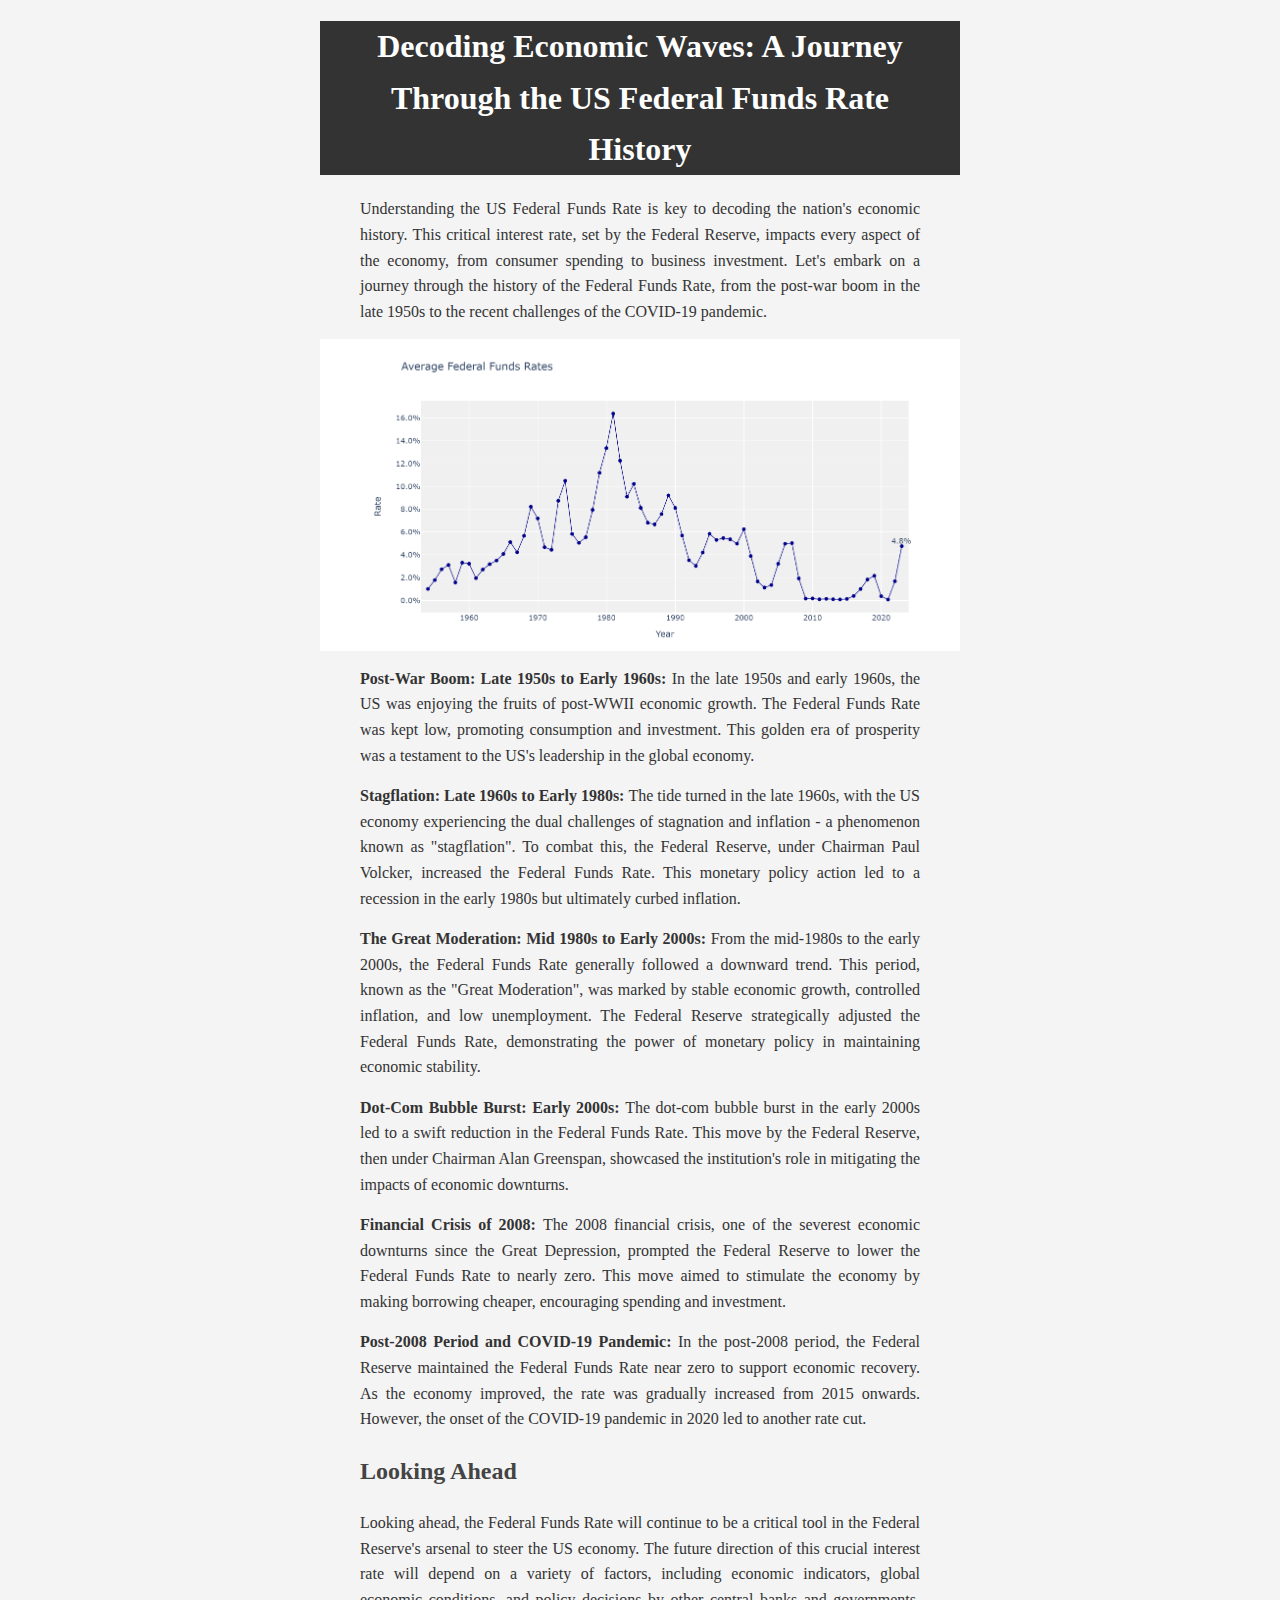
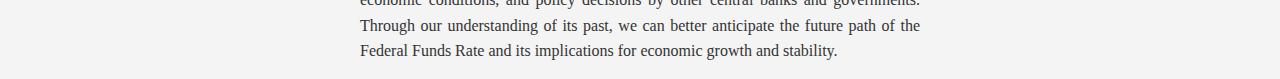
==== fed-funds/index.html @ 3deab543 "fixing media queries" ====
<!DOCTYPE html>
<html>
<head>
    <title>Decoding Economic Waves: A Journey Through the US Federal Funds Rate History</title>
    <link rel="stylesheet" type="text/css" href="styles.css" media="(max-width: 599px)">
    <link rel="stylesheet" type="text/css" href="styles.css" media="(min-width: 600px) and (max-width: 899px)">
    <link rel="stylesheet" type="text/css" href="styles.css" media="(min-width: 900px)">
</head>
<body>
    <h1>Decoding Economic Waves: A Journey Through the US Federal Funds Rate History</h1>
    <p>Understanding the US Federal Funds Rate is key to decoding the nation's economic history. This critical interest rate, set by the Federal Reserve, impacts every aspect of the economy, from consumer spending to business investment. Let's embark on a journey through the history of the Federal Funds Rate, from the post-war boom in the late 1950s to the recent challenges of the COVID-19 pandemic.</p>
    <img src="avg-fed-funds.png" alt="US Federal Funds Rate">
    
    <p><b>Post-War Boom: Late 1950s to Early 1960s: </b>In the late 1950s and early 1960s, the US was enjoying the fruits of post-WWII economic growth. The Federal Funds Rate was kept low, promoting consumption and investment. This golden era of prosperity was a testament to the US's leadership in the global economy.</p>
    
    <p><b>Stagflation: Late 1960s to Early 1980s: </b>The tide turned in the late 1960s, with the US economy experiencing the dual challenges of stagnation and inflation - a phenomenon known as "stagflation". To combat this, the Federal Reserve, under Chairman Paul Volcker, increased the Federal Funds Rate. This monetary policy action led to a recession in the early 1980s but ultimately curbed inflation.</p>

    <p><b>The Great Moderation: Mid 1980s to Early 2000s: </b>From the mid-1980s to the early 2000s, the Federal Funds Rate generally followed a downward trend. This period, known as the "Great Moderation", was marked by stable economic growth, controlled inflation, and low unemployment. The Federal Reserve strategically adjusted the Federal Funds Rate, demonstrating the power of monetary policy in maintaining economic stability.</p>
    
    <p><b>Dot-Com Bubble Burst: Early 2000s: </b>The dot-com bubble burst in the early 2000s led to a swift reduction in the Federal Funds Rate. This move by the Federal Reserve, then under Chairman Alan Greenspan, showcased the institution's role in mitigating the impacts of economic downturns.</p>
    
    <p><b>Financial Crisis of 2008: </b>The 2008 financial crisis, one of the severest economic downturns since the Great Depression, prompted the Federal Reserve to lower the Federal Funds Rate to nearly zero. This move aimed to stimulate the economy by making borrowing cheaper, encouraging spending and investment.</p>

    <p><b>Post-2008 Period and COVID-19 Pandemic: </b>In the post-2008 period, the Federal Reserve maintained the Federal Funds Rate near zero to support economic recovery. As the economy improved, the rate was gradually increased from 2015 onwards. However, the onset of the COVID-19 pandemic in 2020 led to another rate cut.</p>

    <h2>Looking Ahead</h2>
    <p>Looking ahead, the Federal Funds Rate will continue to be a critical tool in the Federal Reserve's arsenal to steer the US economy. The future direction of this crucial interest rate will depend on a variety of factors, including economic indicators, global economic conditions, and policy decisions by other central banks and governments. Through our understanding of its past, we can better anticipate the future path of the Federal Funds Rate and its implications for economic growth and stability.</p>
</body>
</html>
---- fed-funds/styles.css ----
@media (max-width: 599px) {
    body {
        margin: 0;
        padding: 0 5%;
        background-color: #f4f4f4;
        color: #333;
        line-height: 1.6;
        font-family:Garamond, Times, serif;
    }

    h1 {
        background-color: #333;
        color: #fff;
        padding: 10px 0;
        text-align: center;
    }

    h2 {
        margin-top: 20px;
        color: #444;
    }

    p {
        margin: 15px 0;
        text-align: justify;
    }

    img {
    display: block;
    width: 100%;
    margin: auto;
    }

    h1, h2, p {
        padding: 0 10px;
    }
}

@media (min-width: 600px) and (max-width: 899px) {
    body {
        margin: 0;
        padding: 0 25%;
        background-color: #f4f4f4;
        color: #333;
        line-height: 1.6;
        font-family:Garamond, Times, serif;
    }

    h1 {
        background-color: #333;
        color: #fff;
        padding: 10px 0;
        text-align: center;
    }

    h2 {
        margin-top: 20px;
        color: #444;
    }

    p {
        margin: 15px 0;
        text-align: justify;
    }

    img {
    display: block;
    width: 100%;
    margin: auto;
    }

    h1, h2, p {
        padding: 0 40px;
    }
}
 
@media (min-width: 900px) {
    body {
        margin: 0;
        padding: 0 25%;
        background-color: #f4f4f4;
        color: #333;
        line-height: 1.6;
        font-family:Garamond, Times, serif;
    }

    h1 {
        background-color: #333;
        color: #fff;
        padding: 10px 0;
        text-align: center;
    }

    h2 {
        margin-top: 20px;
        color: #444;
    }

    p {
        margin: 15px 0;
        text-align: justify;
    }

    img {
    display: block;
    width: 100%;
    margin: auto;
    }

    h1, h2, p {
        padding: 0 40px;
    }
}
---- fed-funds/styles.css ----
@media (max-width: 599px) {
    body {
        margin: 0;
        padding: 0 5%;
        background-color: #f4f4f4;
        color: #333;
        line-height: 1.6;
        font-family:Garamond, Times, serif;
    }

    h1 {
        background-color: #333;
        color: #fff;
        padding: 10px 0;
        text-align: center;
    }

    h2 {
        margin-top: 20px;
        color: #444;
    }

    p {
        margin: 15px 0;
        text-align: justify;
    }

    img {
    display: block;
    width: 100%;
    margin: auto;
    }

    h1, h2, p {
        padding: 0 10px;
    }
}

@media (min-width: 600px) and (max-width: 899px) {
    body {
        margin: 0;
        padding: 0 25%;
        background-color: #f4f4f4;
        color: #333;
        line-height: 1.6;
        font-family:Garamond, Times, serif;
    }

    h1 {
        background-color: #333;
        color: #fff;
        padding: 10px 0;
        text-align: center;
    }

    h2 {
        margin-top: 20px;
        color: #444;
    }

    p {
        margin: 15px 0;
        text-align: justify;
    }

    img {
    display: block;
    width: 100%;
    margin: auto;
    }

    h1, h2, p {
        padding: 0 40px;
    }
}
 
@media (min-width: 900px) {
    body {
        margin: 0;
        padding: 0 25%;
        background-color: #f4f4f4;
        color: #333;
        line-height: 1.6;
        font-family:Garamond, Times, serif;
    }

    h1 {
        background-color: #333;
        color: #fff;
        padding: 10px 0;
        text-align: center;
    }

    h2 {
        margin-top: 20px;
        color: #444;
    }

    p {
        margin: 15px 0;
        text-align: justify;
    }

    img {
    display: block;
    width: 100%;
    margin: auto;
    }

    h1, h2, p {
        padding: 0 40px;
    }
}
---- fed-funds/styles.css ----
@media (max-width: 599px) {
    body {
        margin: 0;
        padding: 0 5%;
        background-color: #f4f4f4;
        color: #333;
        line-height: 1.6;
        font-family:Garamond, Times, serif;
    }

    h1 {
        background-color: #333;
        color: #fff;
        padding: 10px 0;
        text-align: center;
    }

    h2 {
        margin-top: 20px;
        color: #444;
    }

    p {
        margin: 15px 0;
        text-align: justify;
    }

    img {
    display: block;
    width: 100%;
    margin: auto;
    }

    h1, h2, p {
        padding: 0 10px;
    }
}

@media (min-width: 600px) and (max-width: 899px) {
    body {
        margin: 0;
        padding: 0 25%;
        background-color: #f4f4f4;
        color: #333;
        line-height: 1.6;
        font-family:Garamond, Times, serif;
    }

    h1 {
        background-color: #333;
        color: #fff;
        padding: 10px 0;
        text-align: center;
    }

    h2 {
        margin-top: 20px;
        color: #444;
    }

    p {
        margin: 15px 0;
        text-align: justify;
    }

    img {
    display: block;
    width: 100%;
    margin: auto;
    }

    h1, h2, p {
        padding: 0 40px;
    }
}
 
@media (min-width: 900px) {
    body {
        margin: 0;
        padding: 0 25%;
        background-color: #f4f4f4;
        color: #333;
        line-height: 1.6;
        font-family:Garamond, Times, serif;
    }

    h1 {
        background-color: #333;
        color: #fff;
        padding: 10px 0;
        text-align: center;
    }

    h2 {
        margin-top: 20px;
        color: #444;
    }

    p {
        margin: 15px 0;
        text-align: justify;
    }

    img {
    display: block;
    width: 100%;
    margin: auto;
    }

    h1, h2, p {
        padding: 0 40px;
    }
}
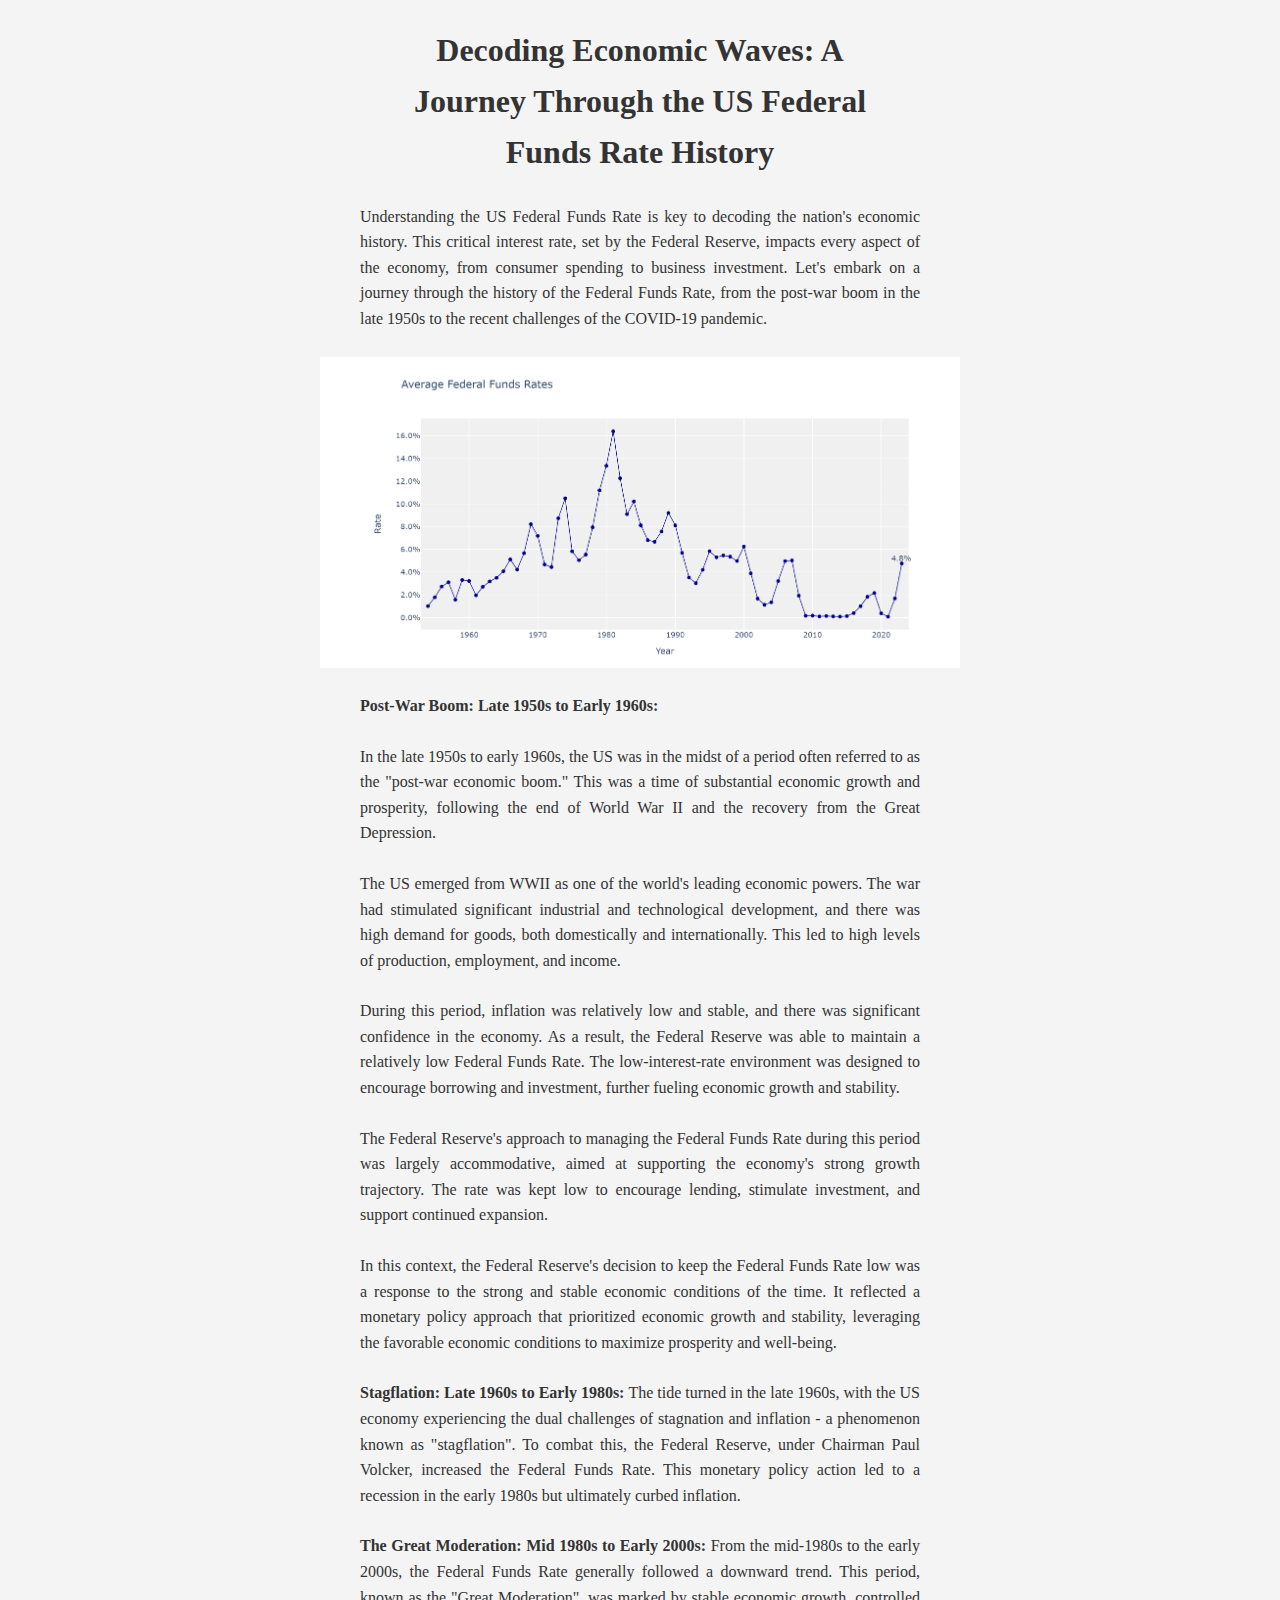
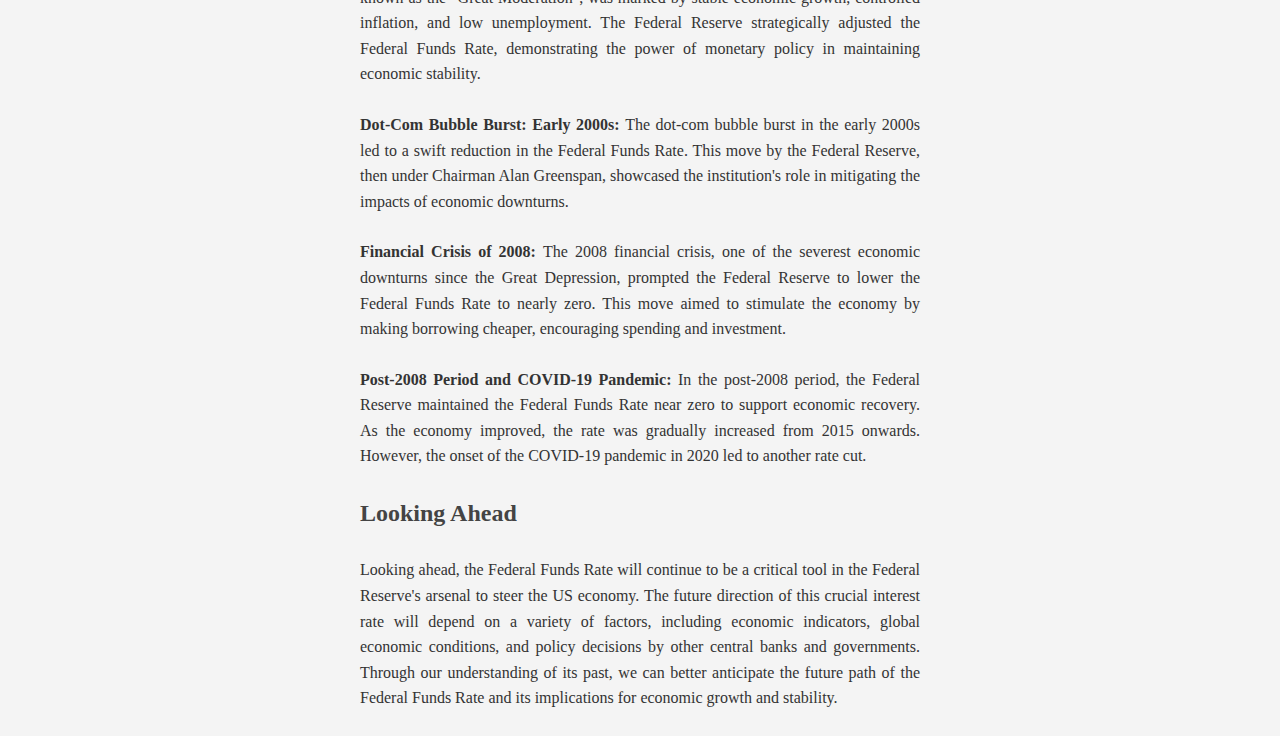
==== commit 1a1730fb: "1950s to 1960s" ====
--- a/fed-funds/index.html
+++ b/fed-funds/index.html
@@ -2,16 +2,25 @@
 <html>
 <head>
     <title>Decoding Economic Waves: A Journey Through the US Federal Funds Rate History</title>
-    <link rel="stylesheet" type="text/css" href="styles.css" media="(max-width: 599px)">
-    <link rel="stylesheet" type="text/css" href="styles.css" media="(min-width: 600px) and (max-width: 899px)">
-    <link rel="stylesheet" type="text/css" href="styles.css" media="(min-width: 900px)">
+    <link rel="stylesheet" type="text/css" href="smartphone.css" media="(max-width: 599px)">
+    <link rel="stylesheet" type="text/css" href="tablet.css" media="(min-width: 600px) and (max-width: 899px)">
+    <link rel="stylesheet" type="text/css" href="main.css" media="(min-width: 900px)">
+    <meta name="viewport" content="width=device-width, initial-scale=1.0">
 </head>
 <body>
     <h1>Decoding Economic Waves: A Journey Through the US Federal Funds Rate History</h1>
     <p>Understanding the US Federal Funds Rate is key to decoding the nation's economic history. This critical interest rate, set by the Federal Reserve, impacts every aspect of the economy, from consumer spending to business investment. Let's embark on a journey through the history of the Federal Funds Rate, from the post-war boom in the late 1950s to the recent challenges of the COVID-19 pandemic.</p>
     <img src="avg-fed-funds.png" alt="US Federal Funds Rate">
     
-    <p><b>Post-War Boom: Late 1950s to Early 1960s: </b>In the late 1950s and early 1960s, the US was enjoying the fruits of post-WWII economic growth. The Federal Funds Rate was kept low, promoting consumption and investment. This golden era of prosperity was a testament to the US's leadership in the global economy.</p>
+    <p><b>Post-War Boom: Late 1950s to Early 1960s: </b><p>In the late 1950s to early 1960s, the US was in the midst of a period often referred to as the "post-war economic boom." This was a time of substantial economic growth and prosperity, following the end of World War II and the recovery from the Great Depression.</p>
+
+        <p>The US emerged from WWII as one of the world's leading economic powers. The war had stimulated significant industrial and technological development, and there was high demand for goods, both domestically and internationally. This led to high levels of production, employment, and income.</p>
+        
+        <p>During this period, inflation was relatively low and stable, and there was significant confidence in the economy. As a result, the Federal Reserve was able to maintain a relatively low Federal Funds Rate. The low-interest-rate environment was designed to encourage borrowing and investment, further fueling economic growth and stability.</p>
+        
+        <p>The Federal Reserve's approach to managing the Federal Funds Rate during this period was largely accommodative, aimed at supporting the economy's strong growth trajectory. The rate was kept low to encourage lending, stimulate investment, and support continued expansion.</p>
+        
+        <p>In this context, the Federal Reserve's decision to keep the Federal Funds Rate low was a response to the strong and stable economic conditions of the time. It reflected a monetary policy approach that prioritized economic growth and stability, leveraging the favorable economic conditions to maximize prosperity and well-being.</p></p>
     
     <p><b>Stagflation: Late 1960s to Early 1980s: </b>The tide turned in the late 1960s, with the US economy experiencing the dual challenges of stagnation and inflation - a phenomenon known as "stagflation". To combat this, the Federal Reserve, under Chairman Paul Volcker, increased the Federal Funds Rate. This monetary policy action led to a recession in the early 1980s but ultimately curbed inflation.</p>
 
--- a/fed-funds/smartphone.css
+++ b/fed-funds/smartphone.css
@@ -0,0 +1,37 @@
+
+@media (max-width: 599px) {
+    body {
+        margin: 0;
+        padding: 0 5%;
+        background-color: #f4f4f4;
+        color: #333;
+        line-height: 1.6;
+        font-family:Garamond, Times, serif;
+    }
+
+    h1 {
+        padding: 10px 0;
+        text-align: center;
+        margin: 25px;
+    }
+
+    h2 {
+        margin-top: 20px;
+        color: #444;
+    }
+
+    p {
+        margin: 25px 0;
+        text-align: justify;
+    }
+
+    img {
+    display: block;
+    width: 100%;
+    margin: auto;
+    }
+
+    h1, h2, p {
+        padding: 0 10px;
+    }
+}--- a/fed-funds/tablet.css
+++ b/fed-funds/tablet.css
@@ -0,0 +1,36 @@
+@media (min-width: 600px) and (max-width: 899px) {
+    body {
+        margin: 0;
+        padding: 0 15%;
+        background-color: #f4f4f4;
+        color: #333;
+        line-height: 1.6;
+        font-family:Garamond, Times, serif;
+    }
+
+    h1 {
+        padding: 10px 0;
+        text-align: center;
+        margin: 25px;
+    }
+
+    h2 {
+        margin-top: 20px;
+        color: #444;
+    }
+
+    p {
+        margin: 25px 0;
+        text-align: justify;
+    }
+
+    img {
+    display: block;
+    width: 100%;
+    margin: auto;
+    }
+
+    h1, h2, p {
+        padding: 0 40px;
+    }
+}--- a/fed-funds/main.css
+++ b/fed-funds/main.css
@@ -0,0 +1,36 @@
+ @media (min-width: 900px) {
+    body {
+        margin: 0;
+        padding: 0 25%;
+        background-color: #f4f4f4;
+        color: #333;
+        line-height: 1.6;
+        font-family:Garamond, Times, serif;
+    }
+
+    h1 {
+        padding: 10px 0;
+        text-align: center;
+        margin: 25px;
+    }
+
+    h2 {
+        margin-top: 20px;
+        color: #444;
+    }
+
+    p {
+        margin: 25px 0;
+        text-align: justify;
+    }
+
+    img {
+    display: block;
+    width: 100%;
+    margin: auto;
+    }
+
+    h1, h2, p {
+        padding: 0 40px;
+    }
+}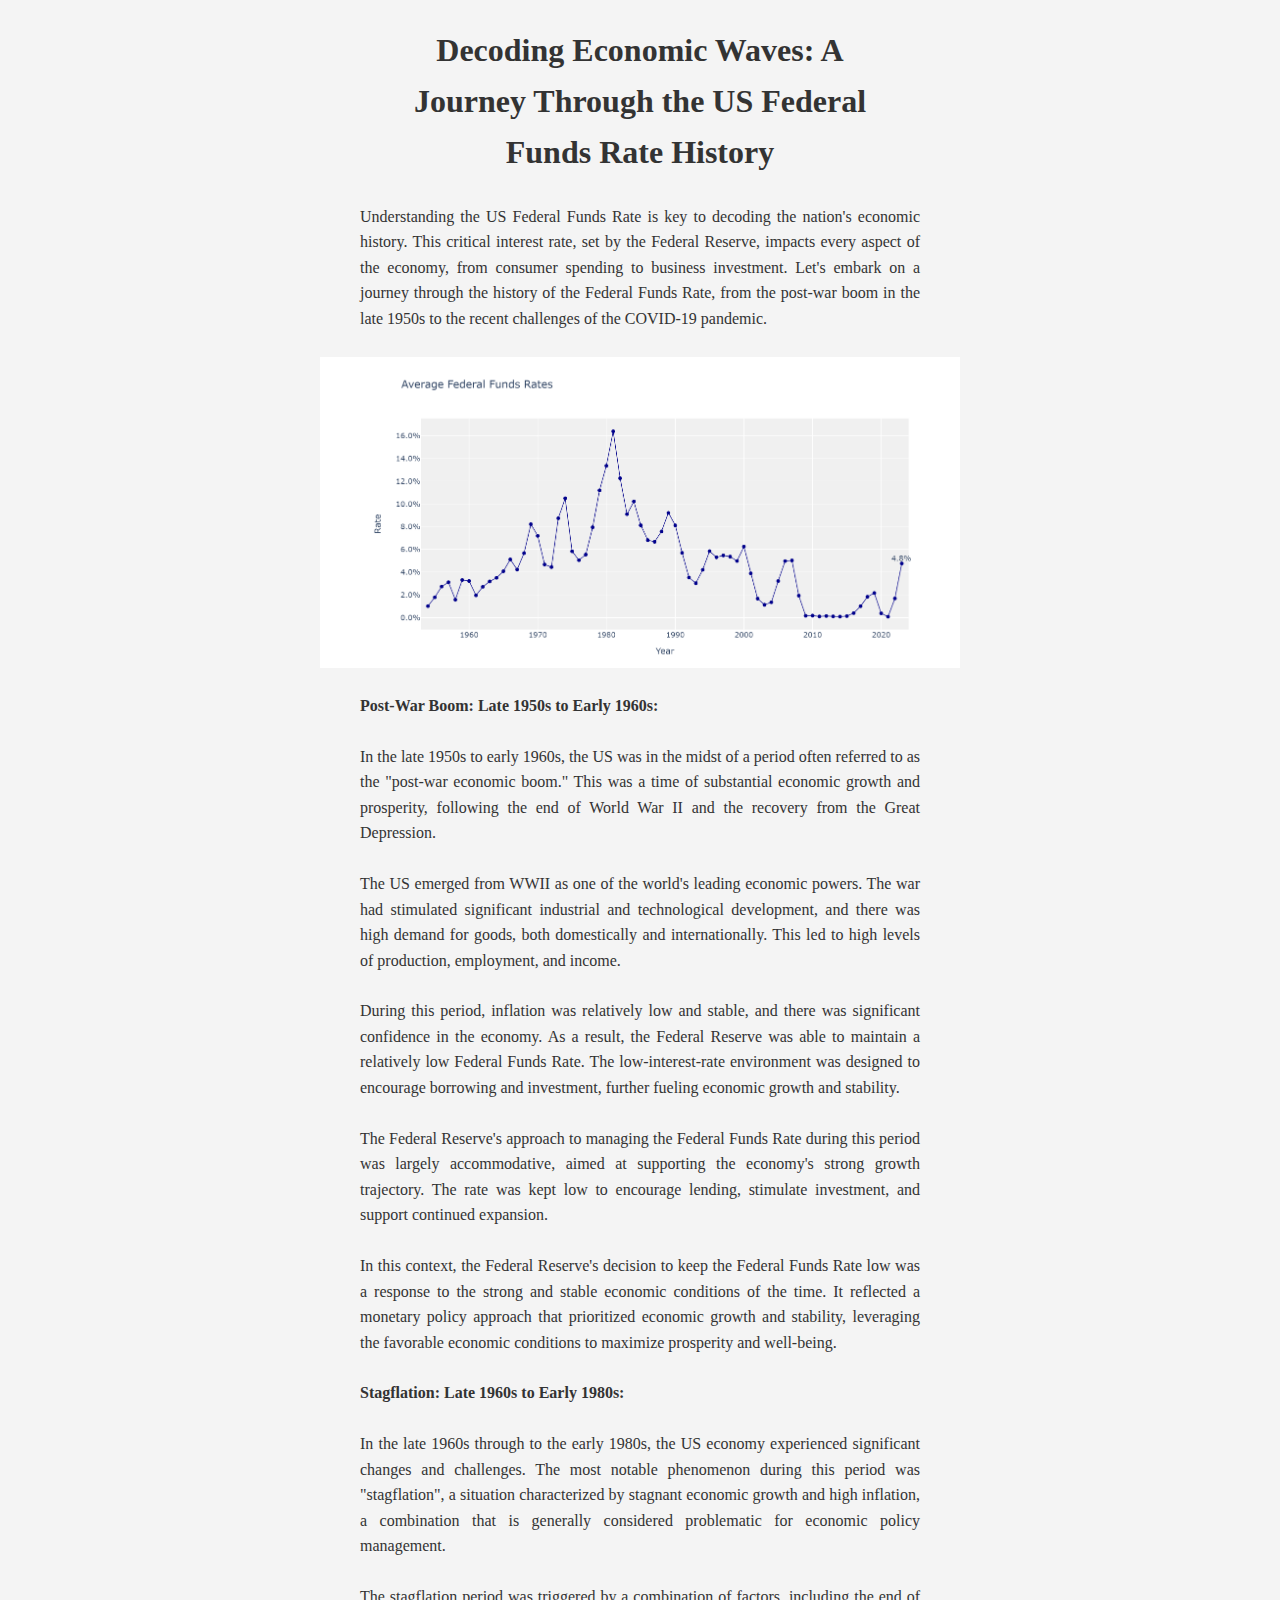
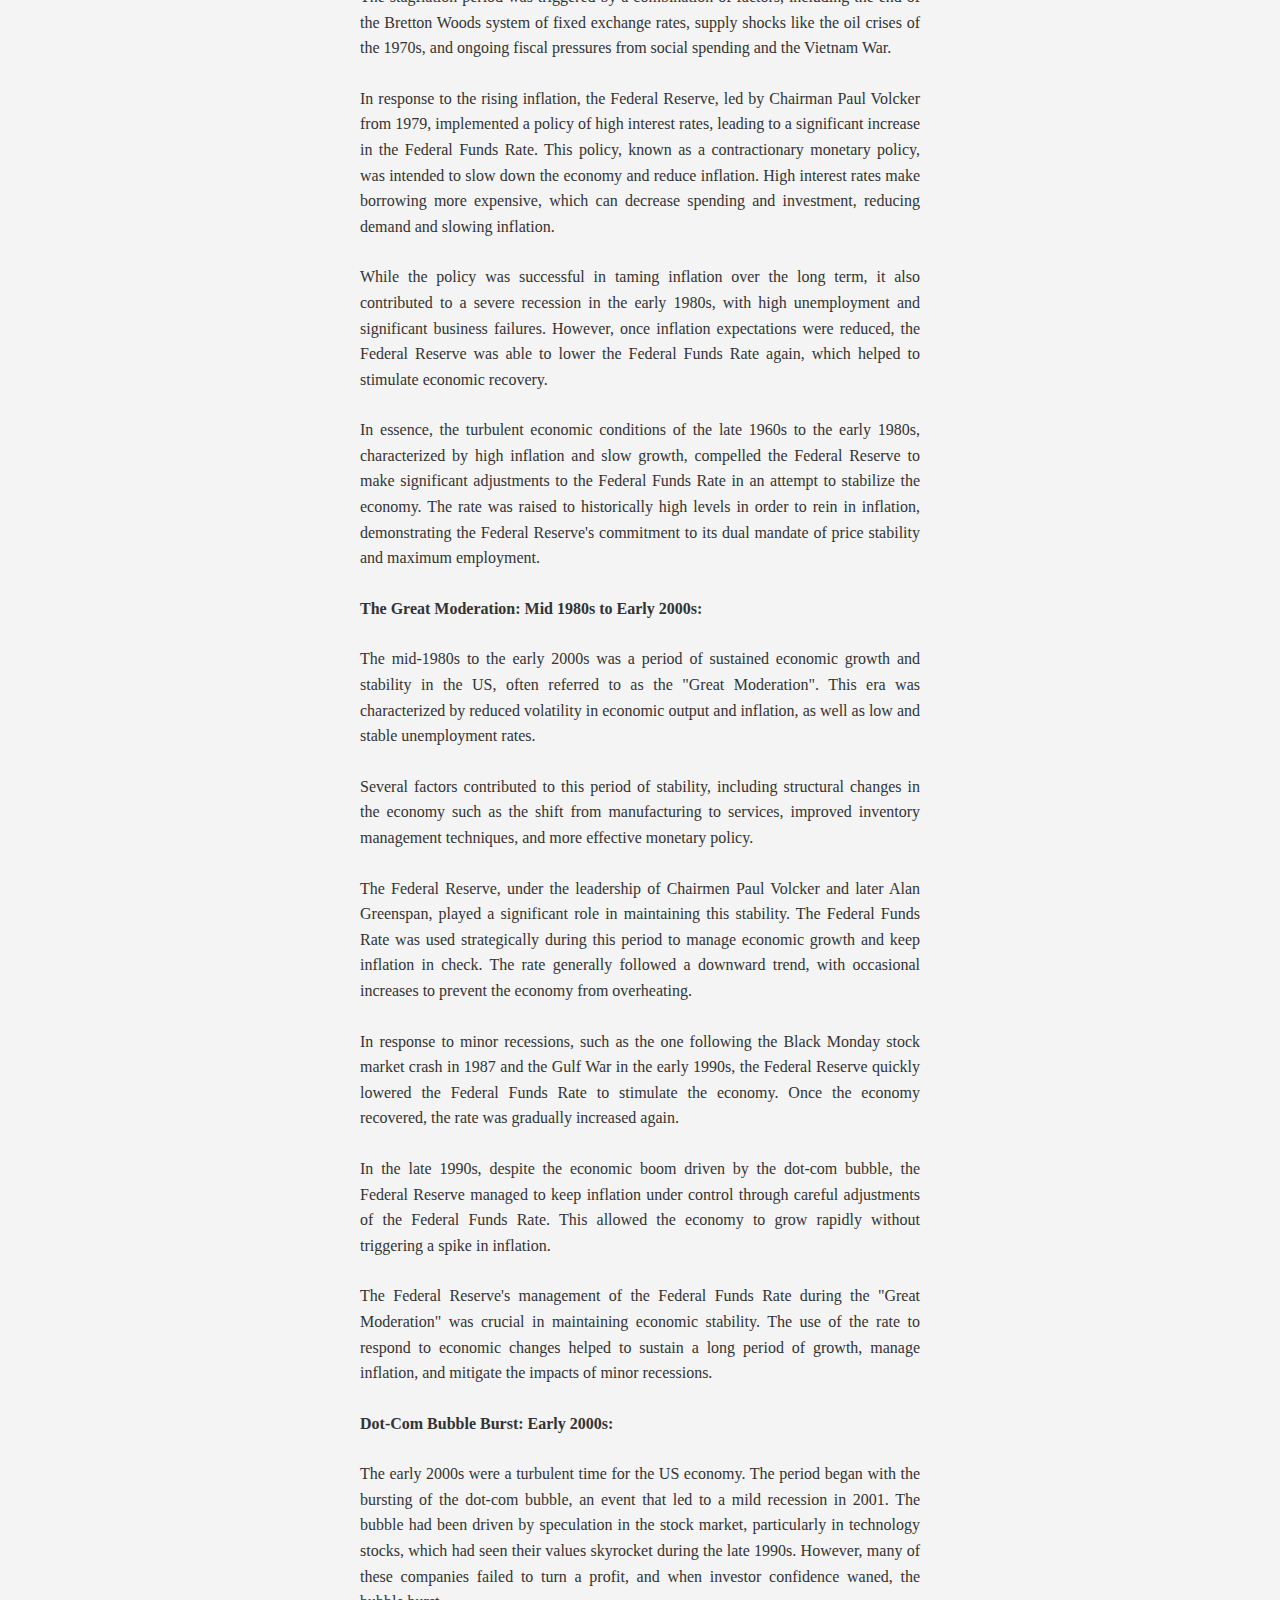
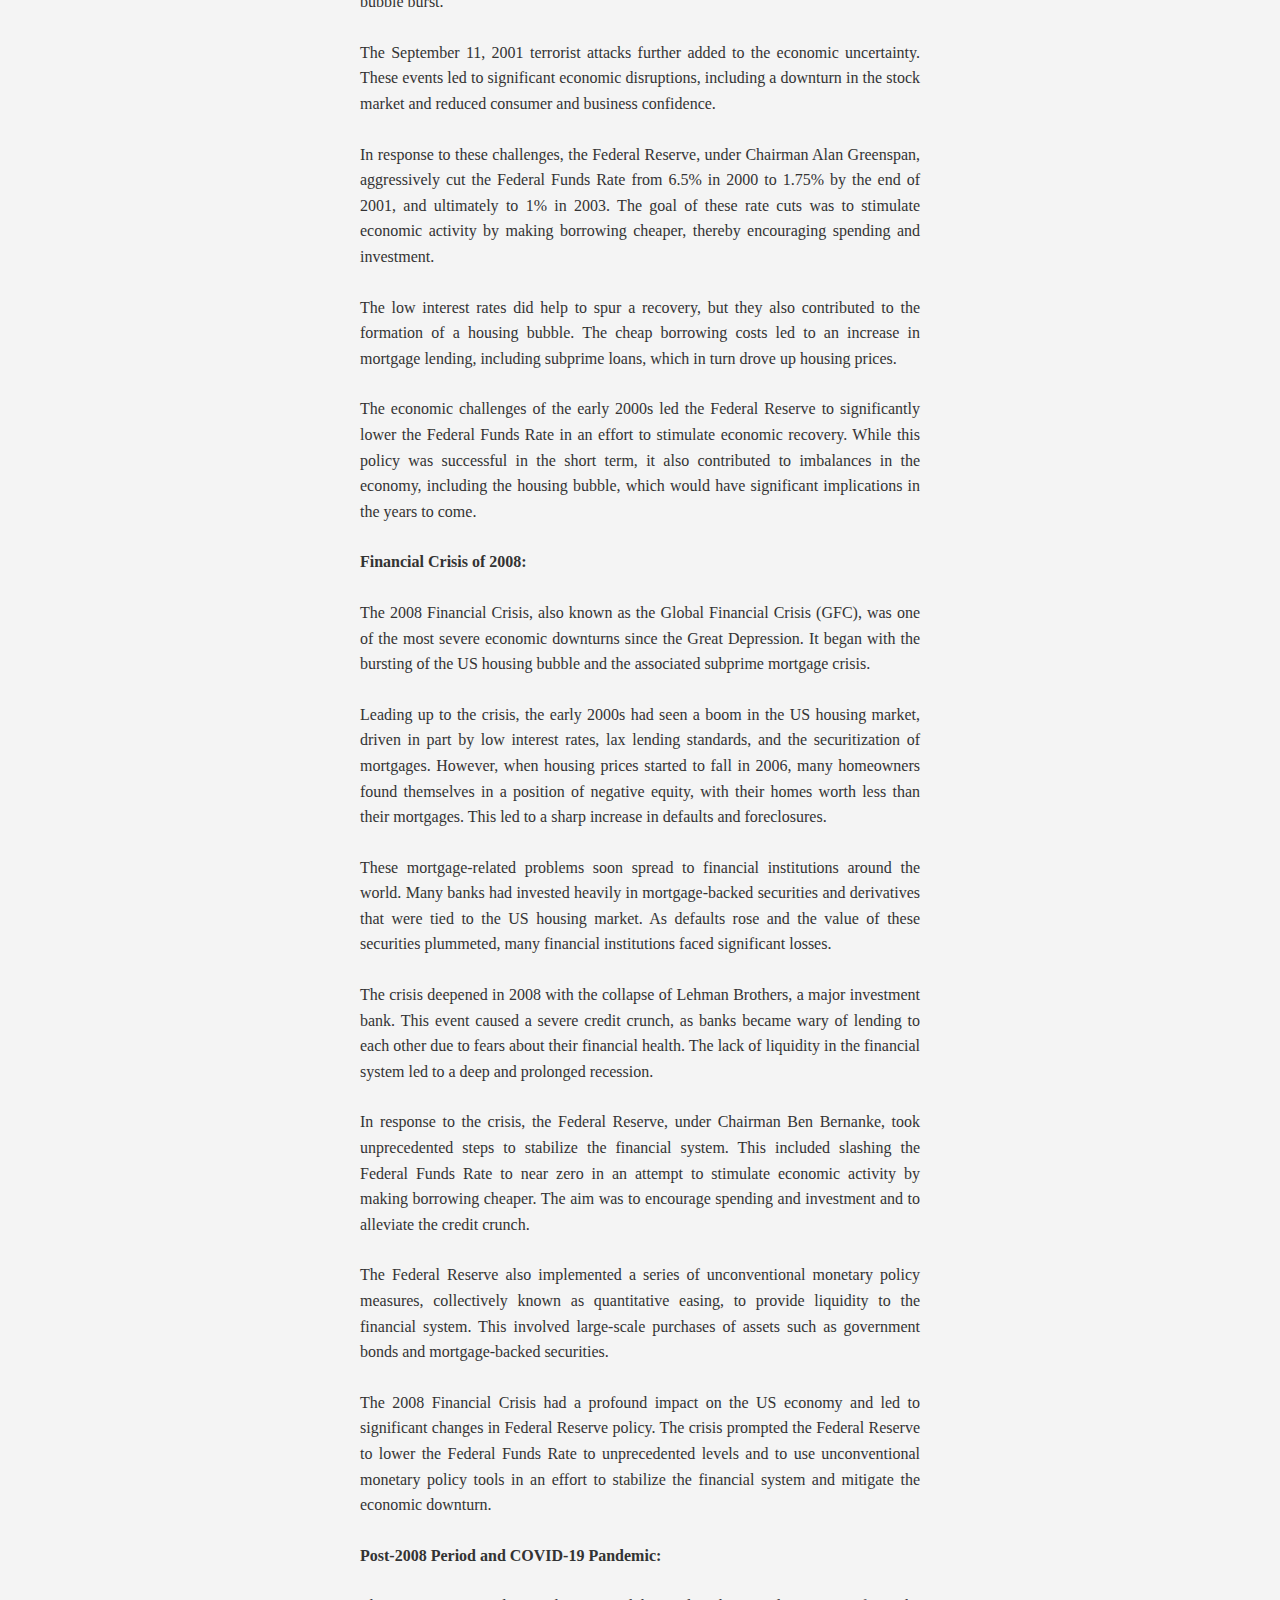
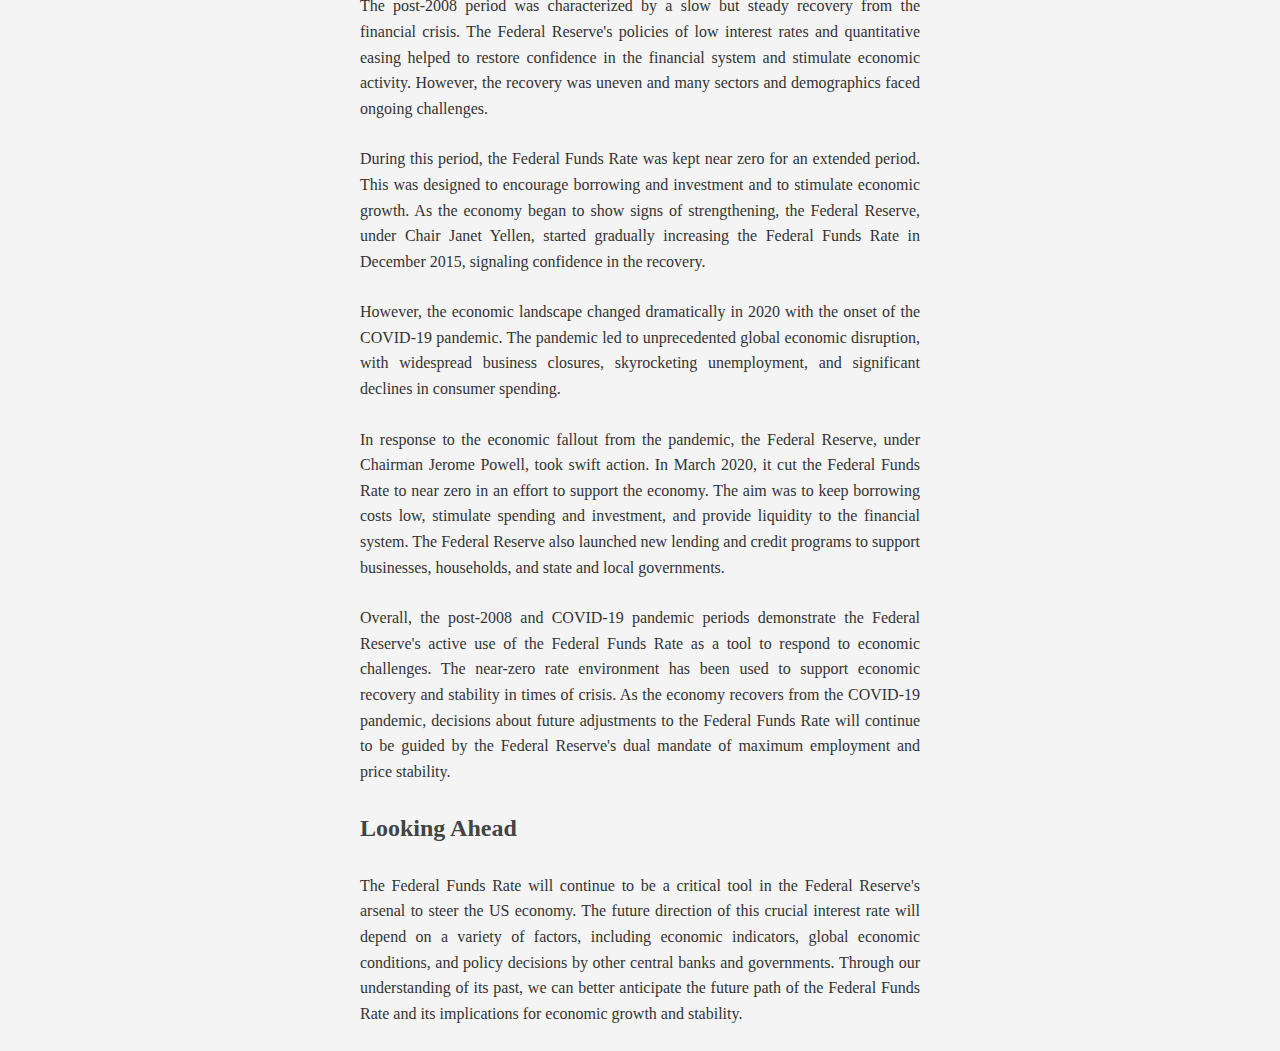
==== commit fdd2282e: "extended descriptions" ====
--- a/fed-funds/index.html
+++ b/fed-funds/index.html
@@ -22,17 +22,63 @@
         
         <p>In this context, the Federal Reserve's decision to keep the Federal Funds Rate low was a response to the strong and stable economic conditions of the time. It reflected a monetary policy approach that prioritized economic growth and stability, leveraging the favorable economic conditions to maximize prosperity and well-being.</p></p>
     
-    <p><b>Stagflation: Late 1960s to Early 1980s: </b>The tide turned in the late 1960s, with the US economy experiencing the dual challenges of stagnation and inflation - a phenomenon known as "stagflation". To combat this, the Federal Reserve, under Chairman Paul Volcker, increased the Federal Funds Rate. This monetary policy action led to a recession in the early 1980s but ultimately curbed inflation.</p>
+    <p><b>Stagflation: Late 1960s to Early 1980s: </b><p>In the late 1960s through to the early 1980s, the US economy experienced significant changes and challenges. The most notable phenomenon during this period was "stagflation", a situation characterized by stagnant economic growth and high inflation, a combination that is generally considered problematic for economic policy management.</p>
 
-    <p><b>The Great Moderation: Mid 1980s to Early 2000s: </b>From the mid-1980s to the early 2000s, the Federal Funds Rate generally followed a downward trend. This period, known as the "Great Moderation", was marked by stable economic growth, controlled inflation, and low unemployment. The Federal Reserve strategically adjusted the Federal Funds Rate, demonstrating the power of monetary policy in maintaining economic stability.</p>
+        <p>The stagflation period was triggered by a combination of factors, including the end of the Bretton Woods system of fixed exchange rates, supply shocks like the oil crises of the 1970s, and ongoing fiscal pressures from social spending and the Vietnam War.</p>
+        
+        <p>In response to the rising inflation, the Federal Reserve, led by Chairman Paul Volcker from 1979, implemented a policy of high interest rates, leading to a significant increase in the Federal Funds Rate. This policy, known as a contractionary monetary policy, was intended to slow down the economy and reduce inflation. High interest rates make borrowing more expensive, which can decrease spending and investment, reducing demand and slowing inflation.</p>
+        
+        <p>While the policy was successful in taming inflation over the long term, it also contributed to a severe recession in the early 1980s, with high unemployment and significant business failures. However, once inflation expectations were reduced, the Federal Reserve was able to lower the Federal Funds Rate again, which helped to stimulate economic recovery.</p>
+        
+        <p>In essence, the turbulent economic conditions of the late 1960s to the early 1980s, characterized by high inflation and slow growth, compelled the Federal Reserve to make significant adjustments to the Federal Funds Rate in an attempt to stabilize the economy. The rate was raised to historically high levels in order to rein in inflation, demonstrating the Federal Reserve's commitment to its dual mandate of price stability and maximum employment.</p></p>
+
+    <p><b>The Great Moderation: Mid 1980s to Early 2000s: </b><p>The mid-1980s to the early 2000s was a period of sustained economic growth and stability in the US, often referred to as the "Great Moderation". This era was characterized by reduced volatility in economic output and inflation, as well as low and stable unemployment rates.</p>
+
+        <p>Several factors contributed to this period of stability, including structural changes in the economy such as the shift from manufacturing to services, improved inventory management techniques, and more effective monetary policy.</p>
+        
+        <p>The Federal Reserve, under the leadership of Chairmen Paul Volcker and later Alan Greenspan, played a significant role in maintaining this stability. The Federal Funds Rate was used strategically during this period to manage economic growth and keep inflation in check. The rate generally followed a downward trend, with occasional increases to prevent the economy from overheating.</p>
+        
+        <p>In response to minor recessions, such as the one following the Black Monday stock market crash in 1987 and the Gulf War in the early 1990s, the Federal Reserve quickly lowered the Federal Funds Rate to stimulate the economy. Once the economy recovered, the rate was gradually increased again.</p>
+        
+        <p>In the late 1990s, despite the economic boom driven by the dot-com bubble, the Federal Reserve managed to keep inflation under control through careful adjustments of the Federal Funds Rate. This allowed the economy to grow rapidly without triggering a spike in inflation.</p>
+        
+        <p>The Federal Reserve's management of the Federal Funds Rate during the "Great Moderation" was crucial in maintaining economic stability. The use of the rate to respond to economic changes helped to sustain a long period of growth, manage inflation, and mitigate the impacts of minor recessions.</p></p>
     
-    <p><b>Dot-Com Bubble Burst: Early 2000s: </b>The dot-com bubble burst in the early 2000s led to a swift reduction in the Federal Funds Rate. This move by the Federal Reserve, then under Chairman Alan Greenspan, showcased the institution's role in mitigating the impacts of economic downturns.</p>
+    <p><b>Dot-Com Bubble Burst: Early 2000s: </b><p>The early 2000s were a turbulent time for the US economy. The period began with the bursting of the dot-com bubble, an event that led to a mild recession in 2001. The bubble had been driven by speculation in the stock market, particularly in technology stocks, which had seen their values skyrocket during the late 1990s. However, many of these companies failed to turn a profit, and when investor confidence waned, the bubble burst.</p>
+
+        <p>The September 11, 2001 terrorist attacks further added to the economic uncertainty. These events led to significant economic disruptions, including a downturn in the stock market and reduced consumer and business confidence.</p>
+        
+        <p>In response to these challenges, the Federal Reserve, under Chairman Alan Greenspan, aggressively cut the Federal Funds Rate from 6.5% in 2000 to 1.75% by the end of 2001, and ultimately to 1% in 2003. The goal of these rate cuts was to stimulate economic activity by making borrowing cheaper, thereby encouraging spending and investment.</p>
+        
+        <p>The low interest rates did help to spur a recovery, but they also contributed to the formation of a housing bubble. The cheap borrowing costs led to an increase in mortgage lending, including subprime loans, which in turn drove up housing prices.</p>
+        
+        <p>The economic challenges of the early 2000s led the Federal Reserve to significantly lower the Federal Funds Rate in an effort to stimulate economic recovery. While this policy was successful in the short term, it also contributed to imbalances in the economy, including the housing bubble, which would have significant implications in the years to come.</p></p>
     
-    <p><b>Financial Crisis of 2008: </b>The 2008 financial crisis, one of the severest economic downturns since the Great Depression, prompted the Federal Reserve to lower the Federal Funds Rate to nearly zero. This move aimed to stimulate the economy by making borrowing cheaper, encouraging spending and investment.</p>
+    <p><b>Financial Crisis of 2008: </b><p>The 2008 Financial Crisis, also known as the Global Financial Crisis (GFC), was one of the most severe economic downturns since the Great Depression. It began with the bursting of the US housing bubble and the associated subprime mortgage crisis.</p>
 
-    <p><b>Post-2008 Period and COVID-19 Pandemic: </b>In the post-2008 period, the Federal Reserve maintained the Federal Funds Rate near zero to support economic recovery. As the economy improved, the rate was gradually increased from 2015 onwards. However, the onset of the COVID-19 pandemic in 2020 led to another rate cut.</p>
+        <p>Leading up to the crisis, the early 2000s had seen a boom in the US housing market, driven in part by low interest rates, lax lending standards, and the securitization of mortgages. However, when housing prices started to fall in 2006, many homeowners found themselves in a position of negative equity, with their homes worth less than their mortgages. This led to a sharp increase in defaults and foreclosures.</p>
+        
+        <p>These mortgage-related problems soon spread to financial institutions around the world. Many banks had invested heavily in mortgage-backed securities and derivatives that were tied to the US housing market. As defaults rose and the value of these securities plummeted, many financial institutions faced significant losses.</p>
+        
+        <p>The crisis deepened in 2008 with the collapse of Lehman Brothers, a major investment bank. This event caused a severe credit crunch, as banks became wary of lending to each other due to fears about their financial health. The lack of liquidity in the financial system led to a deep and prolonged recession.</p>
+        
+        <p>In response to the crisis, the Federal Reserve, under Chairman Ben Bernanke, took unprecedented steps to stabilize the financial system. This included slashing the Federal Funds Rate to near zero in an attempt to stimulate economic activity by making borrowing cheaper. The aim was to encourage spending and investment and to alleviate the credit crunch.</p>
+        
+        <p>The Federal Reserve also implemented a series of unconventional monetary policy measures, collectively known as quantitative easing, to provide liquidity to the financial system. This involved large-scale purchases of assets such as government bonds and mortgage-backed securities.</p>
+        
+        <p>The 2008 Financial Crisis had a profound impact on the US economy and led to significant changes in Federal Reserve policy. The crisis prompted the Federal Reserve to lower the Federal Funds Rate to unprecedented levels and to use unconventional monetary policy tools in an effort to stabilize the financial system and mitigate the economic downturn.</p></p>
+
+    <p><b>Post-2008 Period and COVID-19 Pandemic: </b><p>The post-2008 period was characterized by a slow but steady recovery from the financial crisis. The Federal Reserve's policies of low interest rates and quantitative easing helped to restore confidence in the financial system and stimulate economic activity. However, the recovery was uneven and many sectors and demographics faced ongoing challenges.</p>
+
+        <p>During this period, the Federal Funds Rate was kept near zero for an extended period. This was designed to encourage borrowing and investment and to stimulate economic growth. As the economy began to show signs of strengthening, the Federal Reserve, under Chair Janet Yellen, started gradually increasing the Federal Funds Rate in December 2015, signaling confidence in the recovery.</p>
+        
+        <p>However, the economic landscape changed dramatically in 2020 with the onset of the COVID-19 pandemic. The pandemic led to unprecedented global economic disruption, with widespread business closures, skyrocketing unemployment, and significant declines in consumer spending.</p>
+        
+        <p>In response to the economic fallout from the pandemic, the Federal Reserve, under Chairman Jerome Powell, took swift action. In March 2020, it cut the Federal Funds Rate to near zero in an effort to support the economy. The aim was to keep borrowing costs low, stimulate spending and investment, and provide liquidity to the financial system. The Federal Reserve also launched new lending and credit programs to support businesses, households, and state and local governments.</p>
+        
+        <p>Overall, the post-2008 and COVID-19 pandemic periods demonstrate the Federal Reserve's active use of the Federal Funds Rate as a tool to respond to economic challenges. The near-zero rate environment has been used to support economic recovery and stability in times of crisis. As the economy recovers from the COVID-19 pandemic, decisions about future adjustments to the Federal Funds Rate will continue to be guided by the Federal Reserve's dual mandate of maximum employment and price stability.</p></p>
 
     <h2>Looking Ahead</h2>
-    <p>Looking ahead, the Federal Funds Rate will continue to be a critical tool in the Federal Reserve's arsenal to steer the US economy. The future direction of this crucial interest rate will depend on a variety of factors, including economic indicators, global economic conditions, and policy decisions by other central banks and governments. Through our understanding of its past, we can better anticipate the future path of the Federal Funds Rate and its implications for economic growth and stability.</p>
+    <p>The Federal Funds Rate will continue to be a critical tool in the Federal Reserve's arsenal to steer the US economy. The future direction of this crucial interest rate will depend on a variety of factors, including economic indicators, global economic conditions, and policy decisions by other central banks and governments. Through our understanding of its past, we can better anticipate the future path of the Federal Funds Rate and its implications for economic growth and stability.</p>
 </body>
 </html>
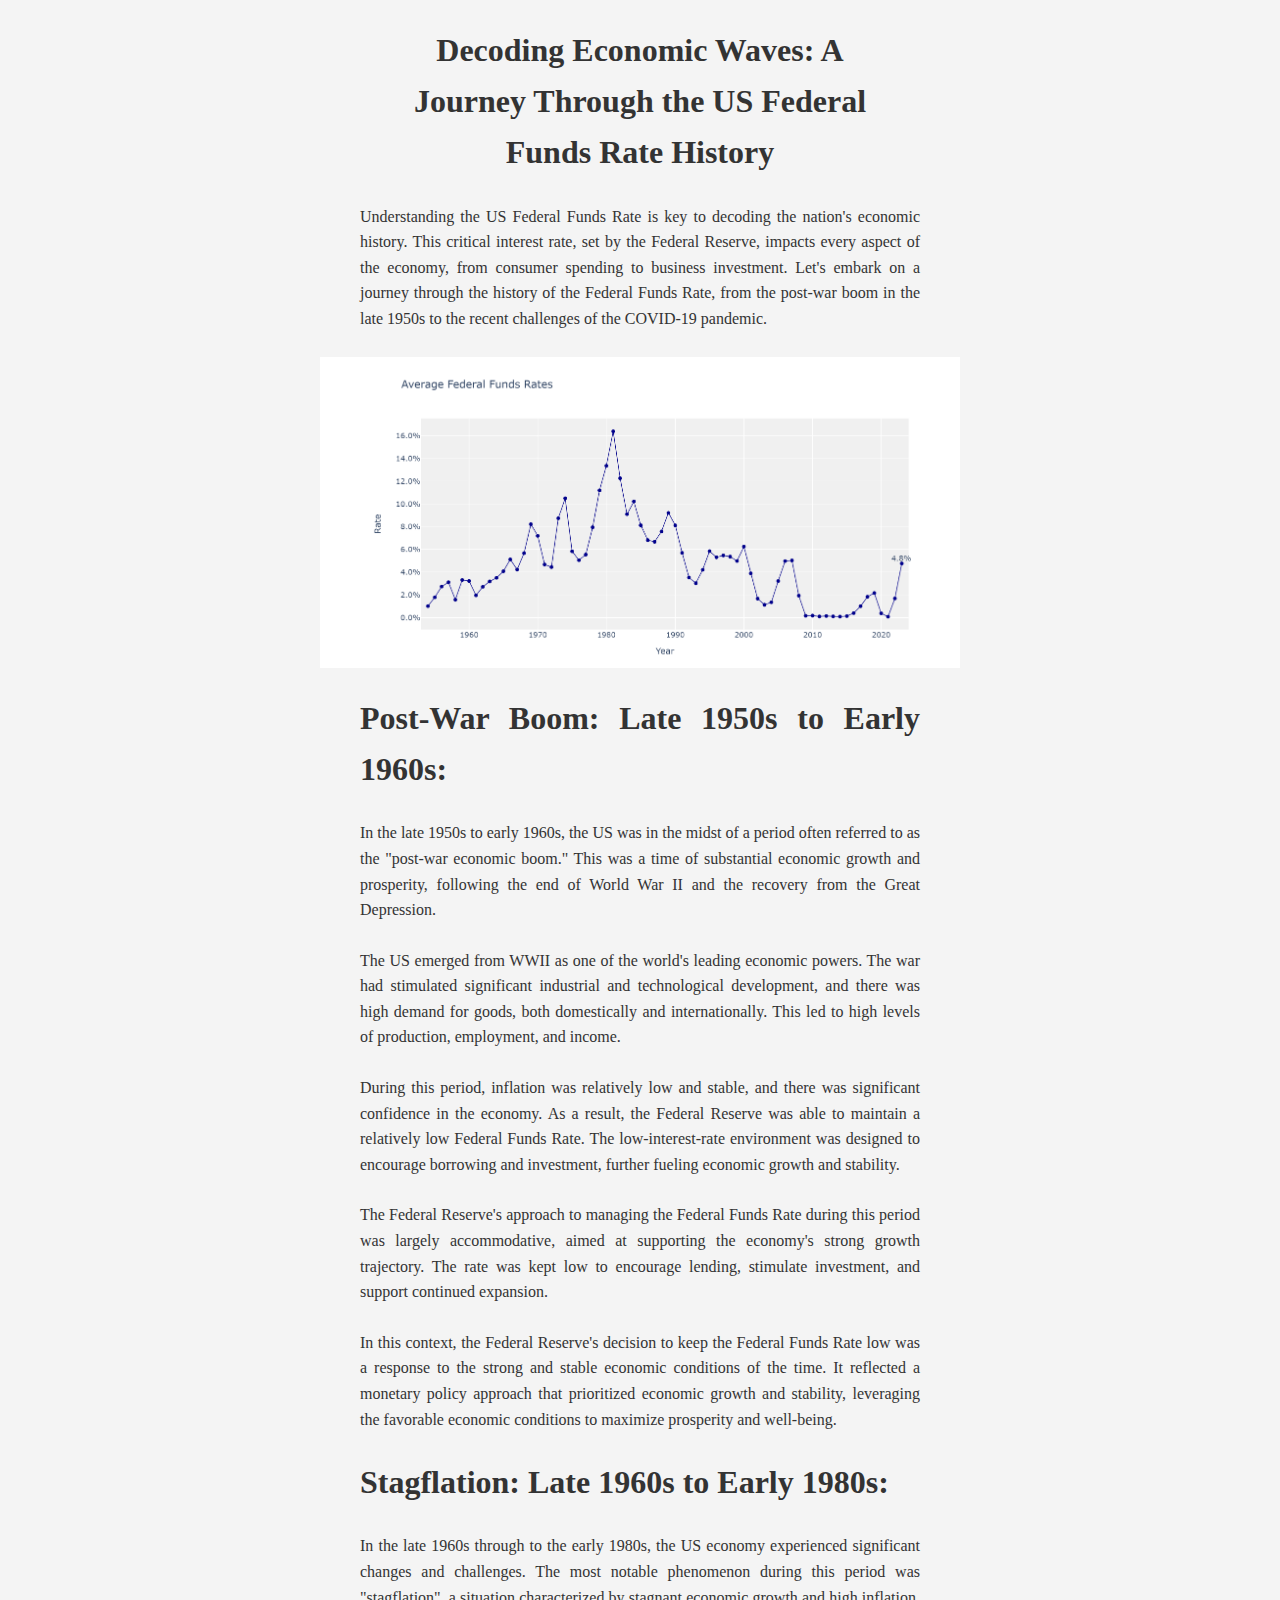
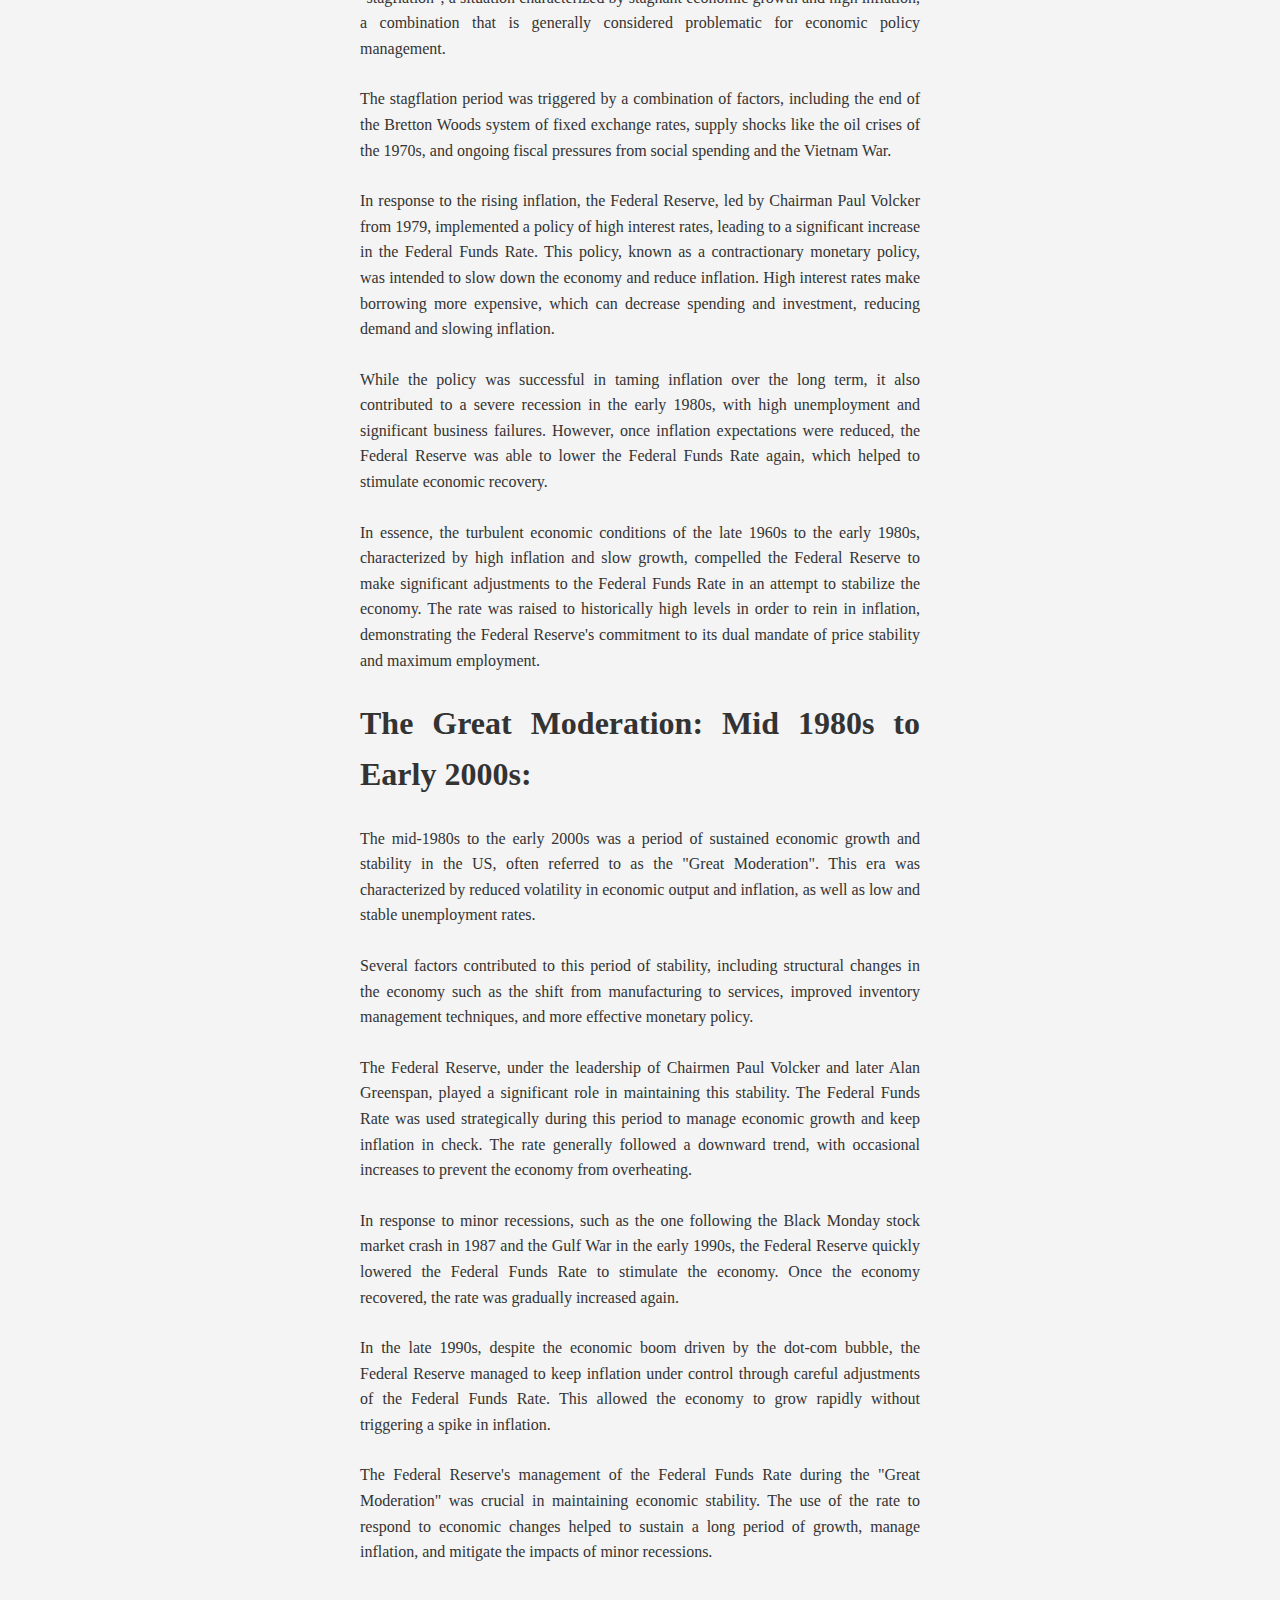
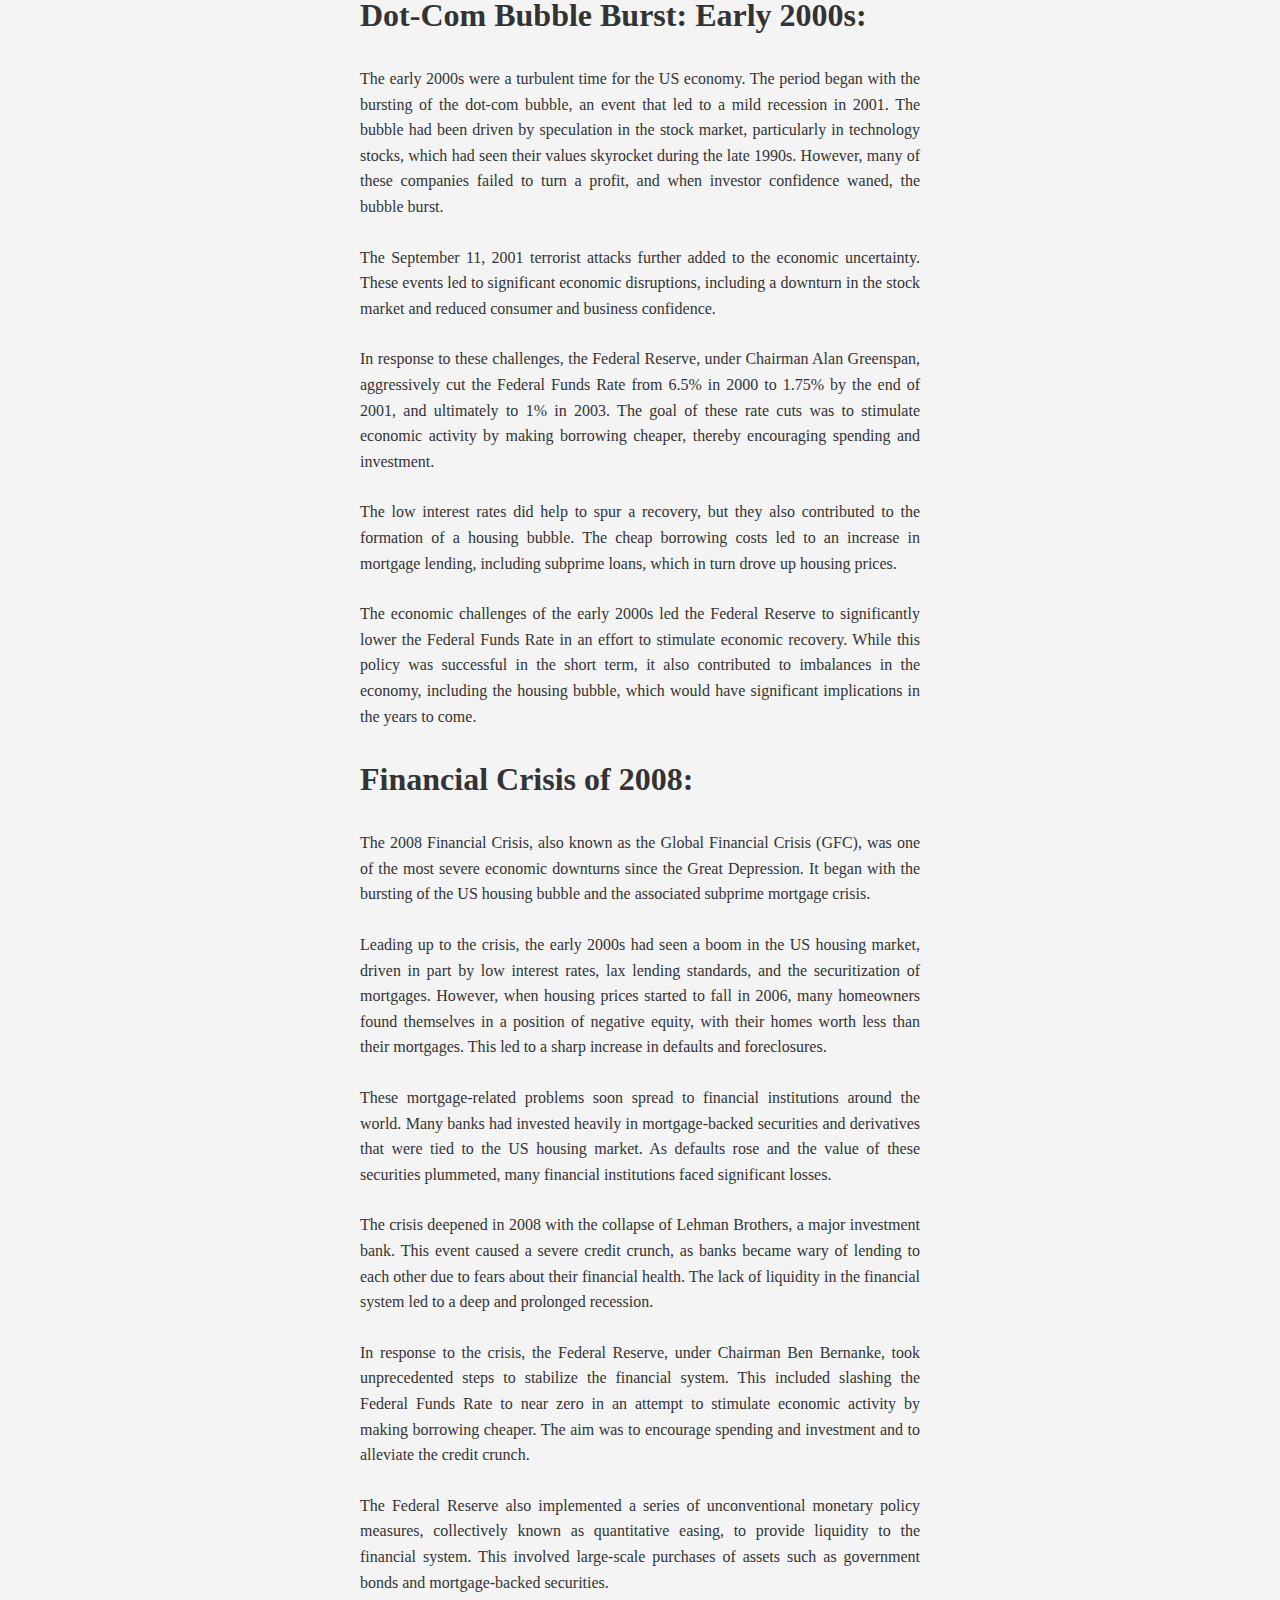
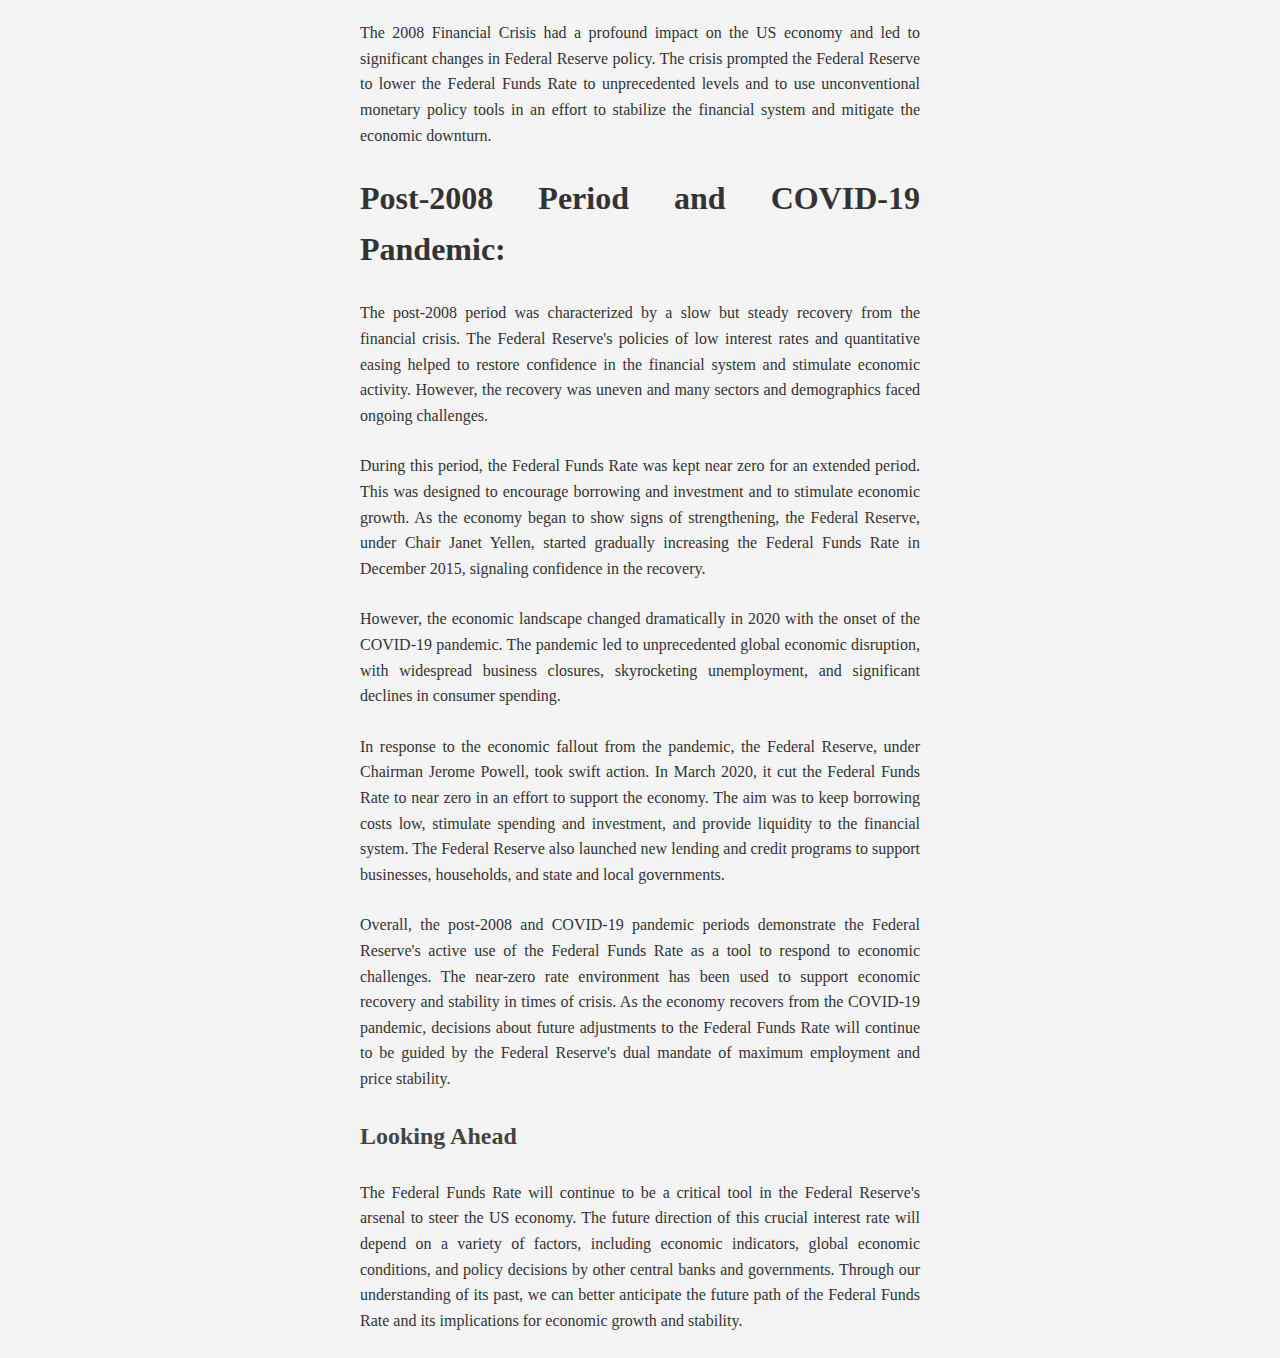
==== commit aa1b1101: "fixed mini headers formatting" ====
--- a/fed-funds/index.html
+++ b/fed-funds/index.html
@@ -12,7 +12,7 @@
     <p>Understanding the US Federal Funds Rate is key to decoding the nation's economic history. This critical interest rate, set by the Federal Reserve, impacts every aspect of the economy, from consumer spending to business investment. Let's embark on a journey through the history of the Federal Funds Rate, from the post-war boom in the late 1950s to the recent challenges of the COVID-19 pandemic.</p>
     <img src="avg-fed-funds.png" alt="US Federal Funds Rate">
     
-    <p><b>Post-War Boom: Late 1950s to Early 1960s: </b><p>In the late 1950s to early 1960s, the US was in the midst of a period often referred to as the "post-war economic boom." This was a time of substantial economic growth and prosperity, following the end of World War II and the recovery from the Great Depression.</p>
+    <p><b class="mini-header">Post-War Boom: Late 1950s to Early 1960s: </b><p>In the late 1950s to early 1960s, the US was in the midst of a period often referred to as the "post-war economic boom." This was a time of substantial economic growth and prosperity, following the end of World War II and the recovery from the Great Depression.</p>
 
         <p>The US emerged from WWII as one of the world's leading economic powers. The war had stimulated significant industrial and technological development, and there was high demand for goods, both domestically and internationally. This led to high levels of production, employment, and income.</p>
         
@@ -22,7 +22,7 @@
         
         <p>In this context, the Federal Reserve's decision to keep the Federal Funds Rate low was a response to the strong and stable economic conditions of the time. It reflected a monetary policy approach that prioritized economic growth and stability, leveraging the favorable economic conditions to maximize prosperity and well-being.</p></p>
     
-    <p><b>Stagflation: Late 1960s to Early 1980s: </b><p>In the late 1960s through to the early 1980s, the US economy experienced significant changes and challenges. The most notable phenomenon during this period was "stagflation", a situation characterized by stagnant economic growth and high inflation, a combination that is generally considered problematic for economic policy management.</p>
+    <p><b class="mini-header">Stagflation: Late 1960s to Early 1980s: </b><p>In the late 1960s through to the early 1980s, the US economy experienced significant changes and challenges. The most notable phenomenon during this period was "stagflation", a situation characterized by stagnant economic growth and high inflation, a combination that is generally considered problematic for economic policy management.</p>
 
         <p>The stagflation period was triggered by a combination of factors, including the end of the Bretton Woods system of fixed exchange rates, supply shocks like the oil crises of the 1970s, and ongoing fiscal pressures from social spending and the Vietnam War.</p>
         
@@ -32,7 +32,7 @@
         
         <p>In essence, the turbulent economic conditions of the late 1960s to the early 1980s, characterized by high inflation and slow growth, compelled the Federal Reserve to make significant adjustments to the Federal Funds Rate in an attempt to stabilize the economy. The rate was raised to historically high levels in order to rein in inflation, demonstrating the Federal Reserve's commitment to its dual mandate of price stability and maximum employment.</p></p>
 
-    <p><b>The Great Moderation: Mid 1980s to Early 2000s: </b><p>The mid-1980s to the early 2000s was a period of sustained economic growth and stability in the US, often referred to as the "Great Moderation". This era was characterized by reduced volatility in economic output and inflation, as well as low and stable unemployment rates.</p>
+    <p><b class="mini-header">The Great Moderation: Mid 1980s to Early 2000s: </b><p>The mid-1980s to the early 2000s was a period of sustained economic growth and stability in the US, often referred to as the "Great Moderation". This era was characterized by reduced volatility in economic output and inflation, as well as low and stable unemployment rates.</p>
 
         <p>Several factors contributed to this period of stability, including structural changes in the economy such as the shift from manufacturing to services, improved inventory management techniques, and more effective monetary policy.</p>
         
@@ -44,7 +44,7 @@
         
         <p>The Federal Reserve's management of the Federal Funds Rate during the "Great Moderation" was crucial in maintaining economic stability. The use of the rate to respond to economic changes helped to sustain a long period of growth, manage inflation, and mitigate the impacts of minor recessions.</p></p>
     
-    <p><b>Dot-Com Bubble Burst: Early 2000s: </b><p>The early 2000s were a turbulent time for the US economy. The period began with the bursting of the dot-com bubble, an event that led to a mild recession in 2001. The bubble had been driven by speculation in the stock market, particularly in technology stocks, which had seen their values skyrocket during the late 1990s. However, many of these companies failed to turn a profit, and when investor confidence waned, the bubble burst.</p>
+    <p><b class="mini-header">Dot-Com Bubble Burst: Early 2000s: </b><p>The early 2000s were a turbulent time for the US economy. The period began with the bursting of the dot-com bubble, an event that led to a mild recession in 2001. The bubble had been driven by speculation in the stock market, particularly in technology stocks, which had seen their values skyrocket during the late 1990s. However, many of these companies failed to turn a profit, and when investor confidence waned, the bubble burst.</p>
 
         <p>The September 11, 2001 terrorist attacks further added to the economic uncertainty. These events led to significant economic disruptions, including a downturn in the stock market and reduced consumer and business confidence.</p>
         
@@ -54,7 +54,7 @@
         
         <p>The economic challenges of the early 2000s led the Federal Reserve to significantly lower the Federal Funds Rate in an effort to stimulate economic recovery. While this policy was successful in the short term, it also contributed to imbalances in the economy, including the housing bubble, which would have significant implications in the years to come.</p></p>
     
-    <p><b>Financial Crisis of 2008: </b><p>The 2008 Financial Crisis, also known as the Global Financial Crisis (GFC), was one of the most severe economic downturns since the Great Depression. It began with the bursting of the US housing bubble and the associated subprime mortgage crisis.</p>
+    <p><b class="mini-header">Financial Crisis of 2008: </b><p>The 2008 Financial Crisis, also known as the Global Financial Crisis (GFC), was one of the most severe economic downturns since the Great Depression. It began with the bursting of the US housing bubble and the associated subprime mortgage crisis.</p>
 
         <p>Leading up to the crisis, the early 2000s had seen a boom in the US housing market, driven in part by low interest rates, lax lending standards, and the securitization of mortgages. However, when housing prices started to fall in 2006, many homeowners found themselves in a position of negative equity, with their homes worth less than their mortgages. This led to a sharp increase in defaults and foreclosures.</p>
         
@@ -68,7 +68,7 @@
         
         <p>The 2008 Financial Crisis had a profound impact on the US economy and led to significant changes in Federal Reserve policy. The crisis prompted the Federal Reserve to lower the Federal Funds Rate to unprecedented levels and to use unconventional monetary policy tools in an effort to stabilize the financial system and mitigate the economic downturn.</p></p>
 
-    <p><b>Post-2008 Period and COVID-19 Pandemic: </b><p>The post-2008 period was characterized by a slow but steady recovery from the financial crisis. The Federal Reserve's policies of low interest rates and quantitative easing helped to restore confidence in the financial system and stimulate economic activity. However, the recovery was uneven and many sectors and demographics faced ongoing challenges.</p>
+    <p><b class="mini-header">Post-2008 Period and COVID-19 Pandemic: </b><p>The post-2008 period was characterized by a slow but steady recovery from the financial crisis. The Federal Reserve's policies of low interest rates and quantitative easing helped to restore confidence in the financial system and stimulate economic activity. However, the recovery was uneven and many sectors and demographics faced ongoing challenges.</p>
 
         <p>During this period, the Federal Funds Rate was kept near zero for an extended period. This was designed to encourage borrowing and investment and to stimulate economic growth. As the economy began to show signs of strengthening, the Federal Reserve, under Chair Janet Yellen, started gradually increasing the Federal Funds Rate in December 2015, signaling confidence in the recovery.</p>
         
--- a/fed-funds/smartphone.css
+++ b/fed-funds/smartphone.css
@@ -34,4 +34,9 @@
     h1, h2, p {
         padding: 0 10px;
     }
+
+    .mini-header {
+        margin-top:20px;
+        font-size: 2em;
+    }
 }--- a/fed-funds/tablet.css
+++ b/fed-funds/tablet.css
@@ -33,4 +33,9 @@
     h1, h2, p {
         padding: 0 40px;
     }
+
+    .mini-header {
+        margin-top:20px;
+        font-size: 2em;
+    }
 }--- a/fed-funds/main.css
+++ b/fed-funds/main.css
@@ -33,4 +33,9 @@
     h1, h2, p {
         padding: 0 40px;
     }
+
+    .mini-header {
+        margin-top:20px;
+        font-size: 2em;
+    }
 }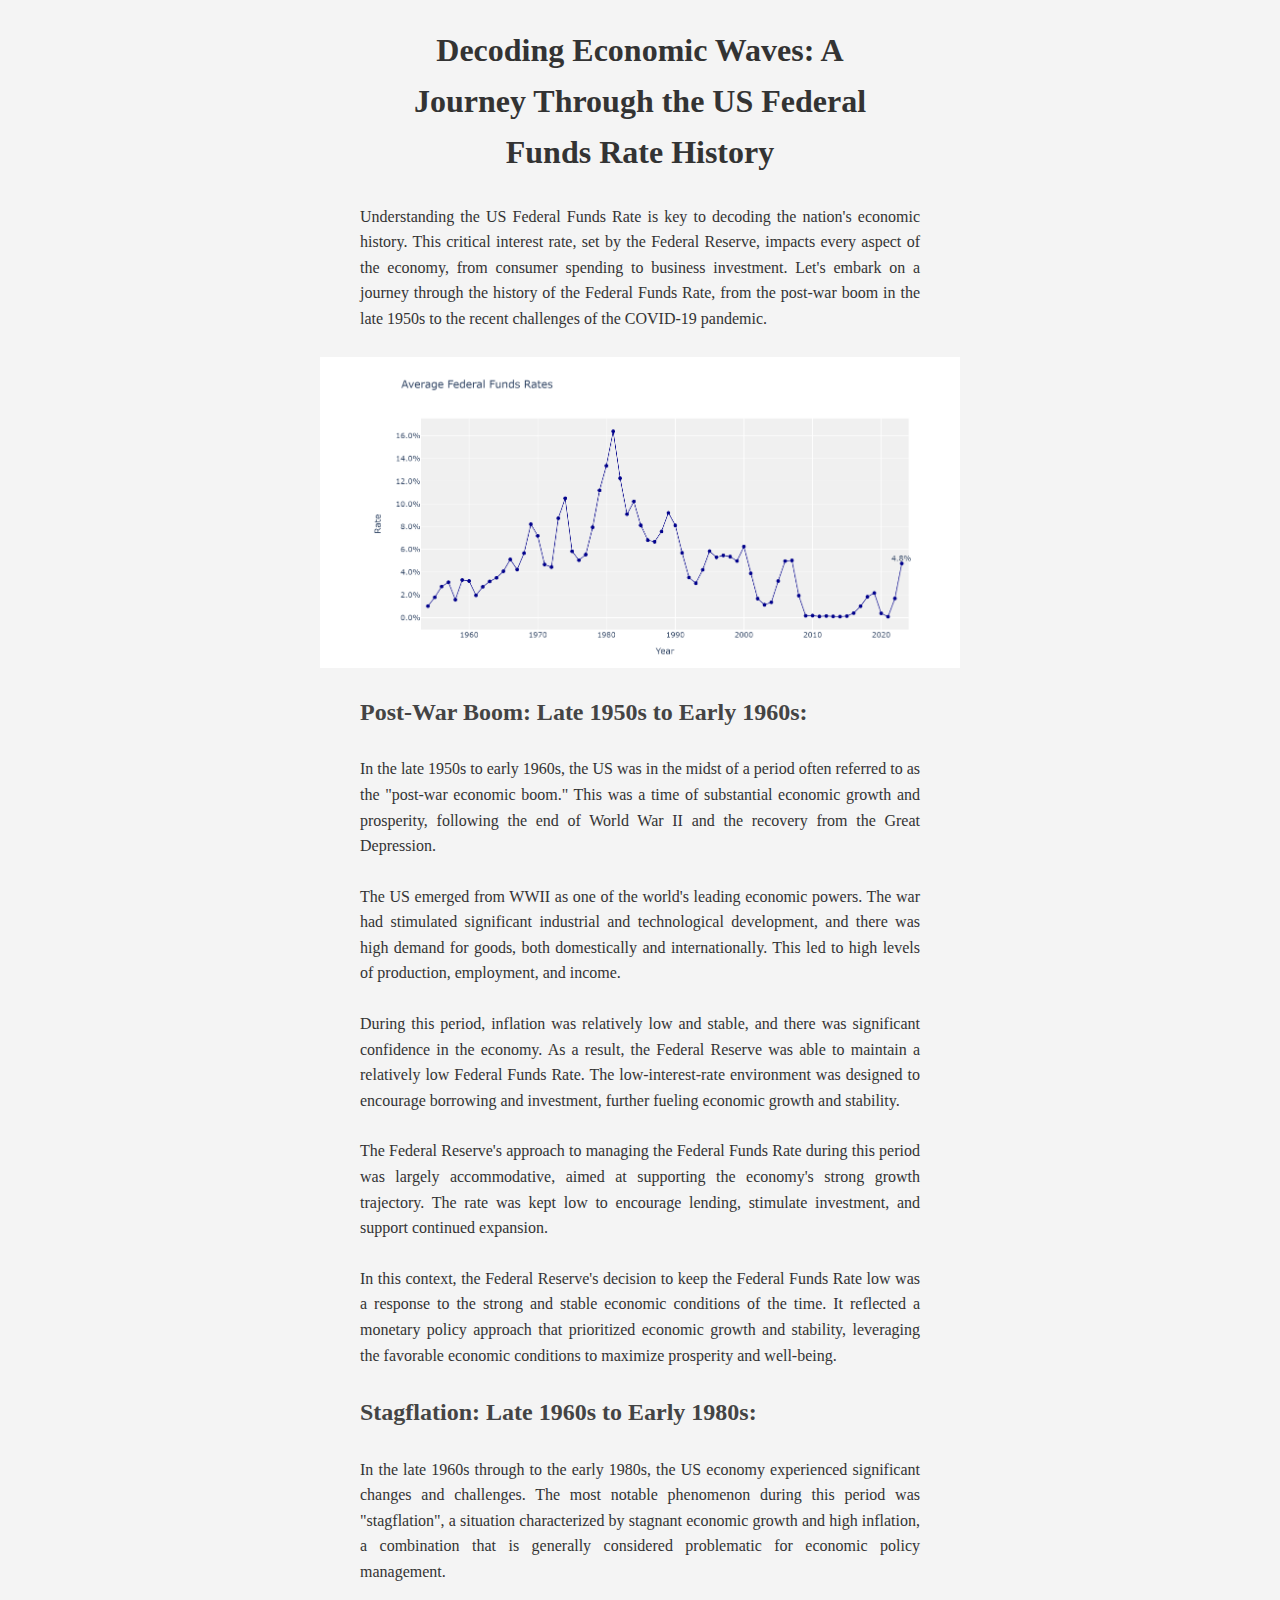
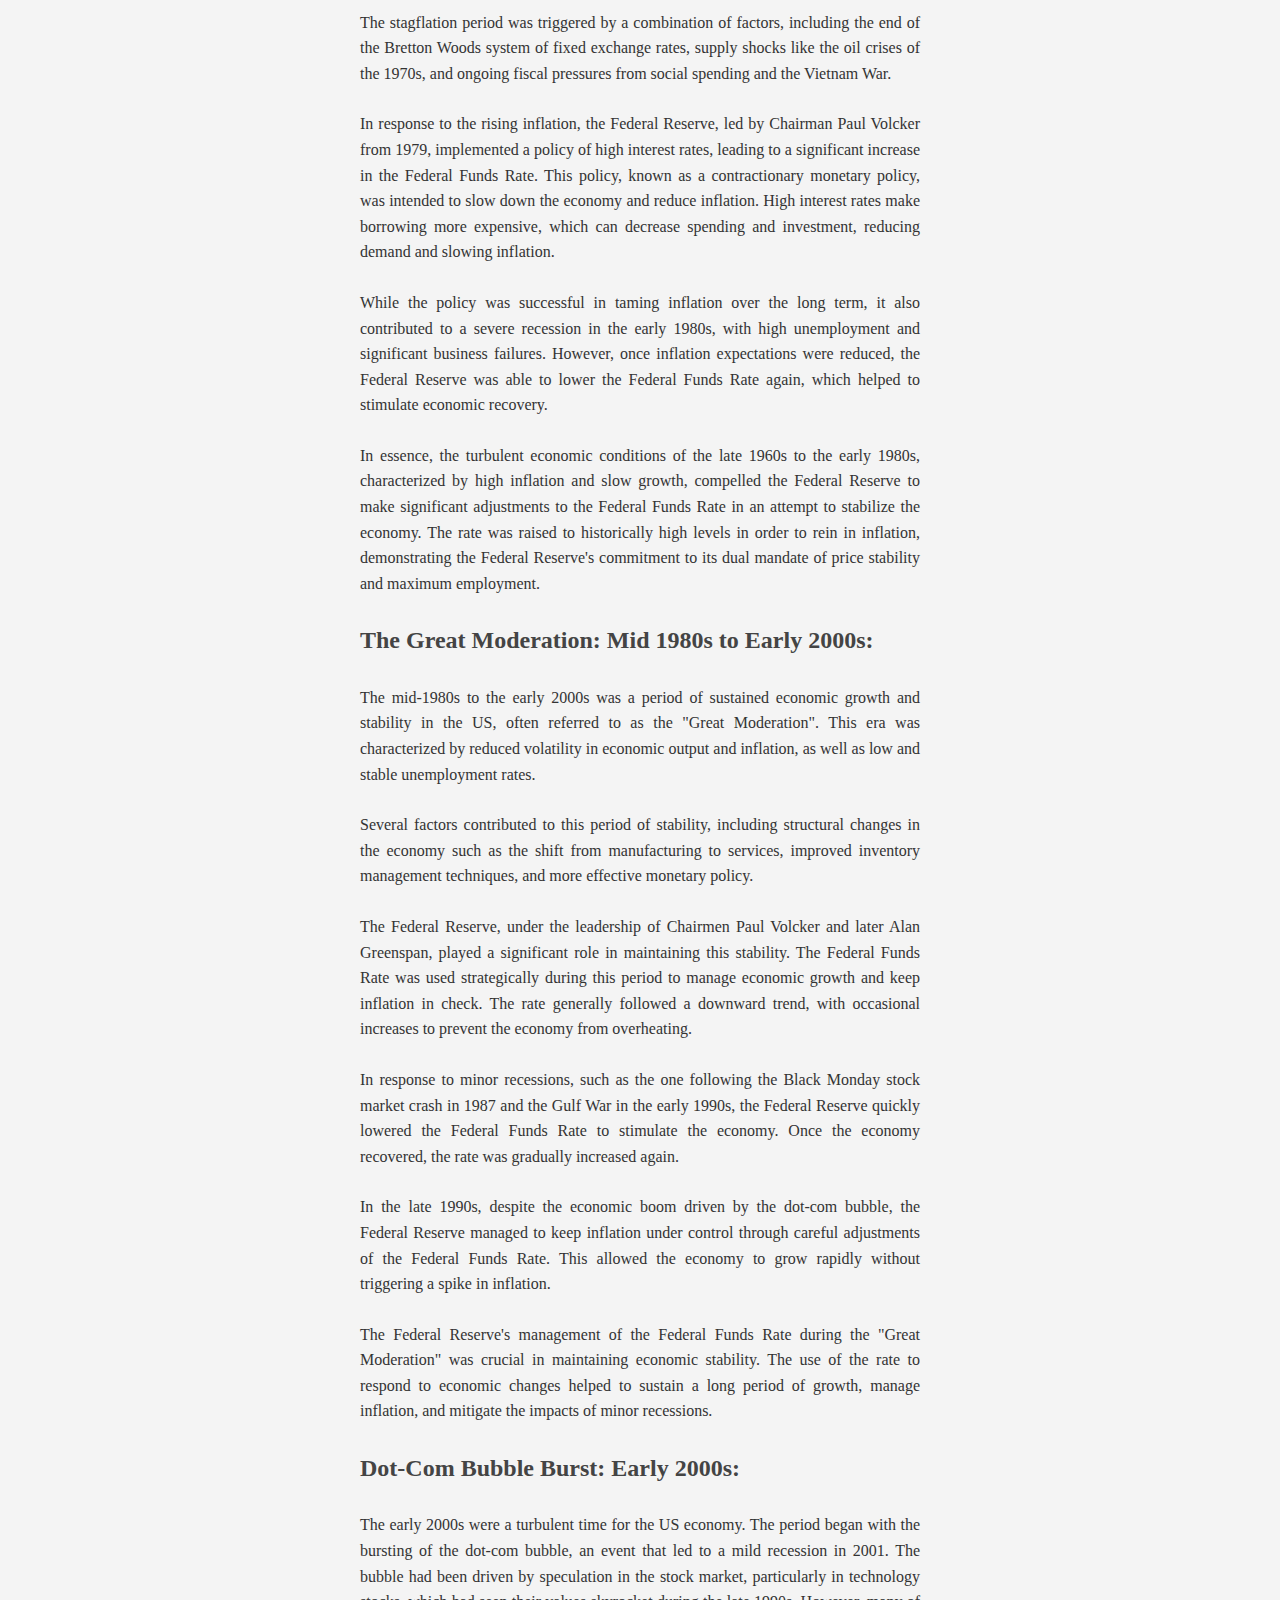
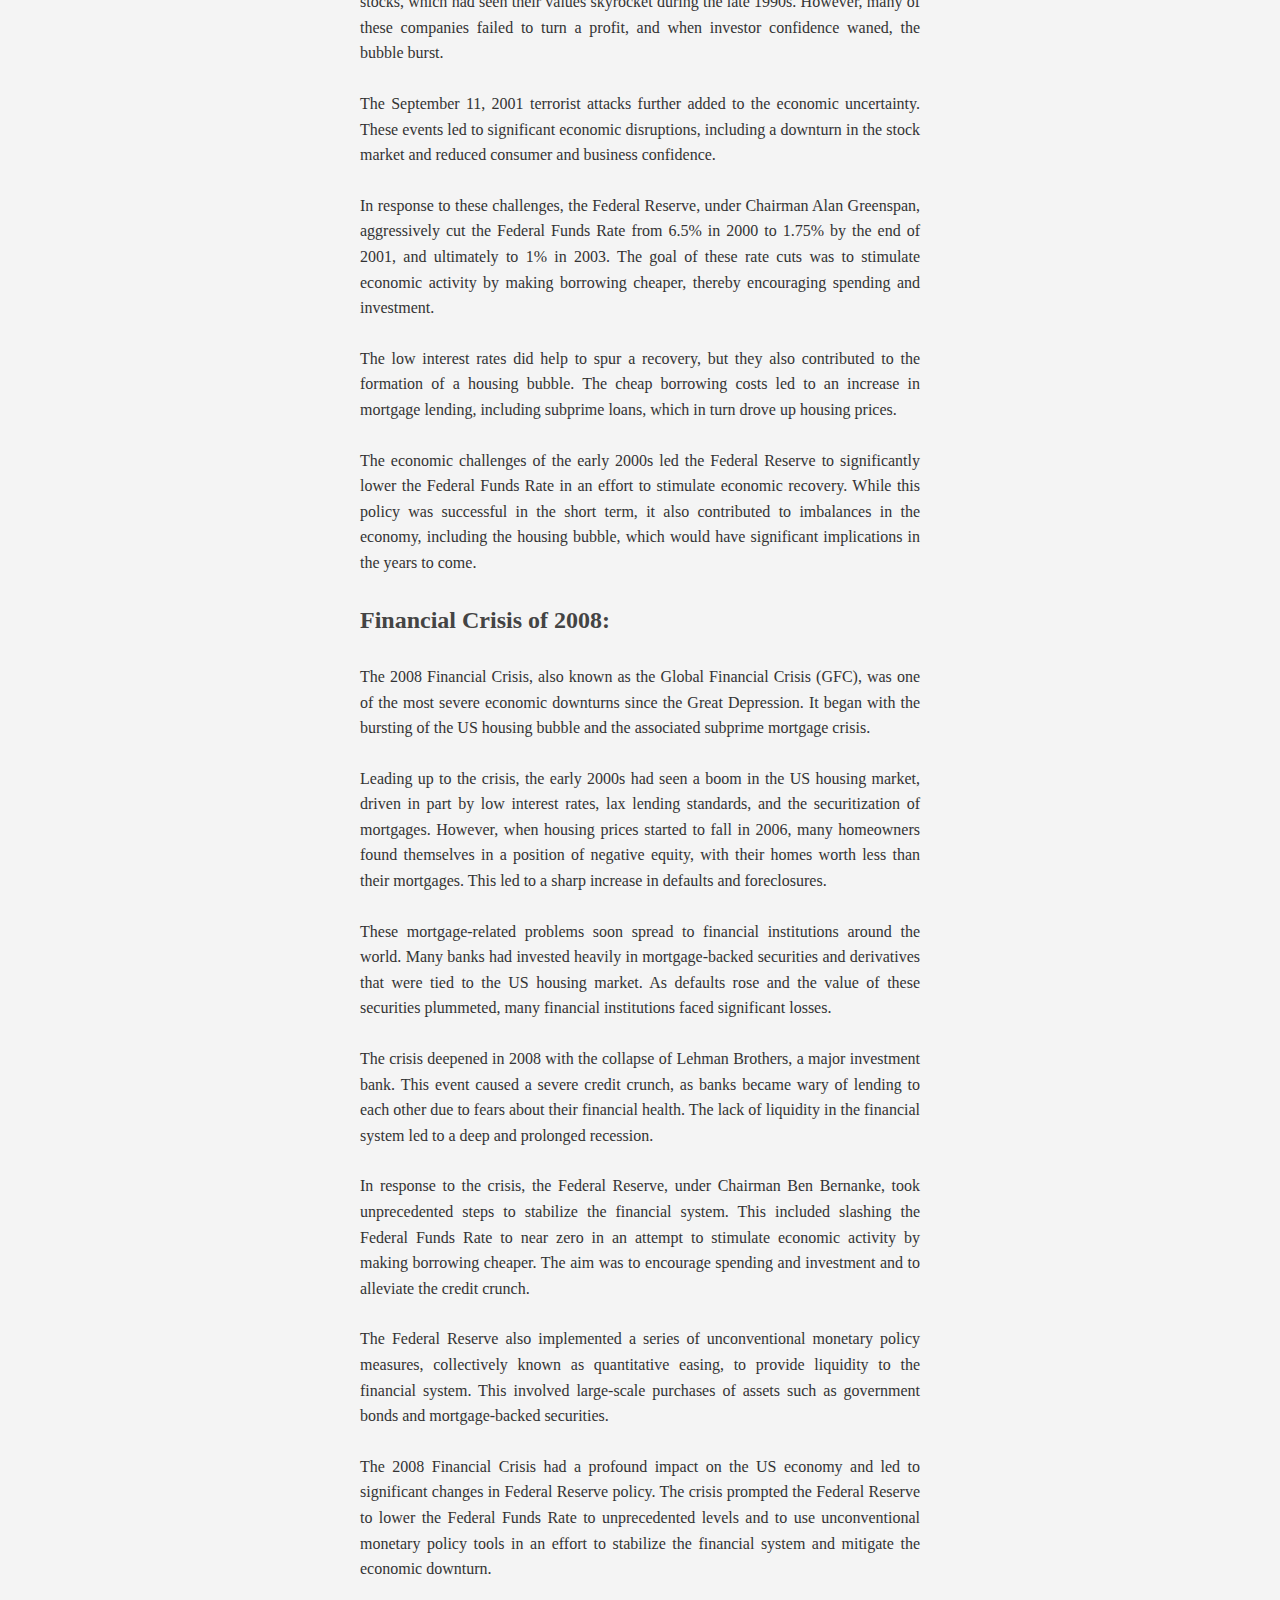
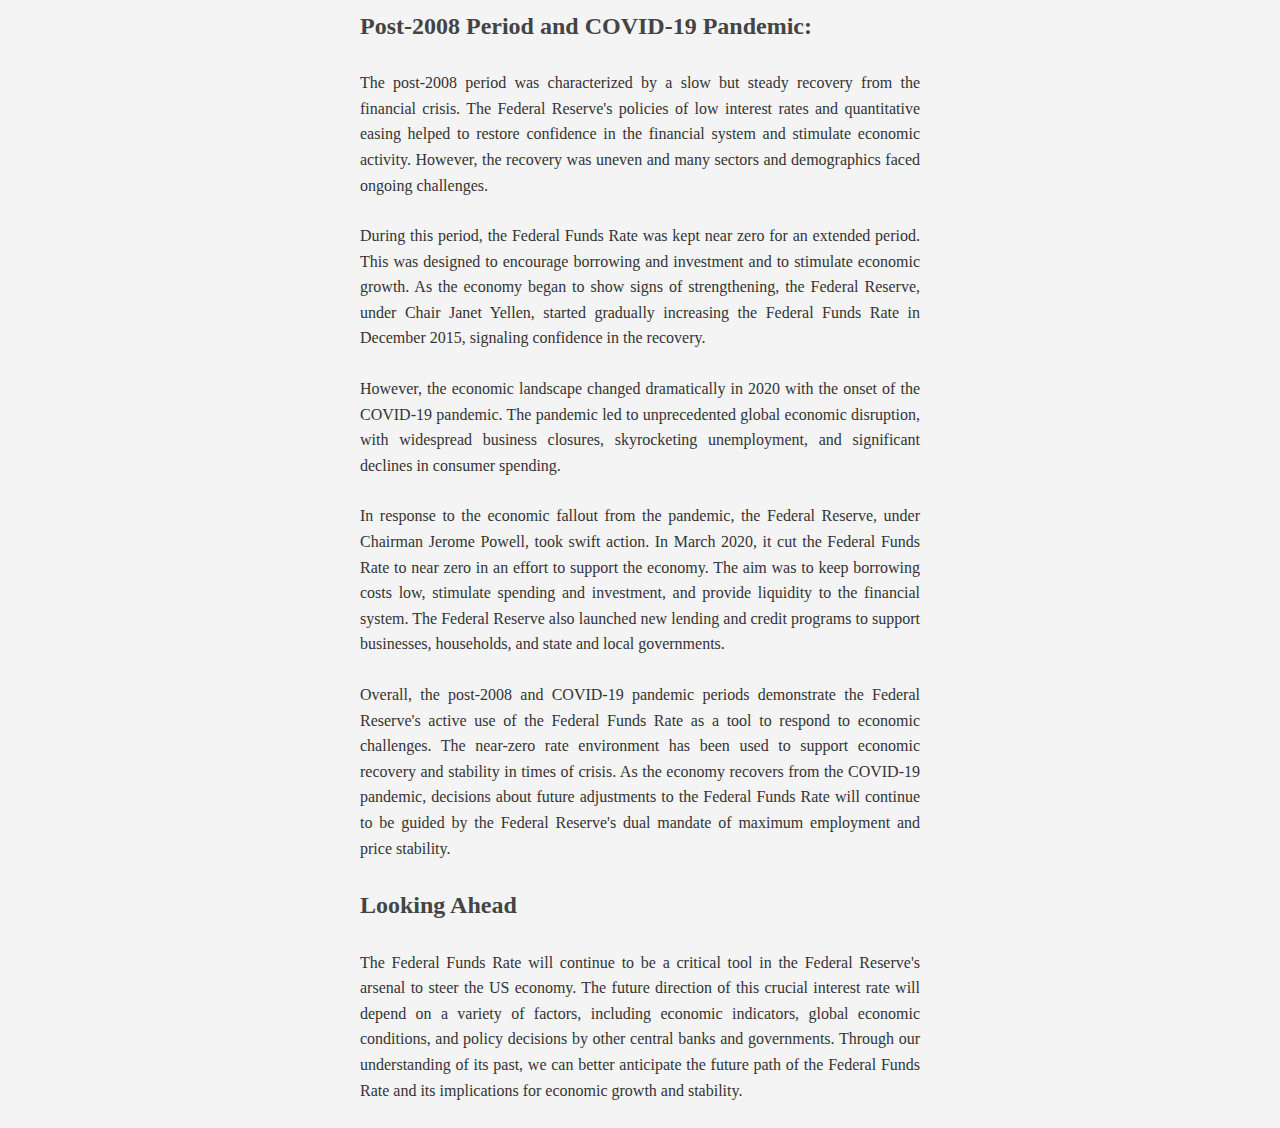
==== commit a574a176: "adding h2" ====
--- a/fed-funds/index.html
+++ b/fed-funds/index.html
@@ -12,7 +12,7 @@
     <p>Understanding the US Federal Funds Rate is key to decoding the nation's economic history. This critical interest rate, set by the Federal Reserve, impacts every aspect of the economy, from consumer spending to business investment. Let's embark on a journey through the history of the Federal Funds Rate, from the post-war boom in the late 1950s to the recent challenges of the COVID-19 pandemic.</p>
     <img src="avg-fed-funds.png" alt="US Federal Funds Rate">
     
-    <p><b class="mini-header">Post-War Boom: Late 1950s to Early 1960s: </b><p>In the late 1950s to early 1960s, the US was in the midst of a period often referred to as the "post-war economic boom." This was a time of substantial economic growth and prosperity, following the end of World War II and the recovery from the Great Depression.</p>
+    <p><h2>Post-War Boom: Late 1950s to Early 1960s: </h2><p>In the late 1950s to early 1960s, the US was in the midst of a period often referred to as the "post-war economic boom." This was a time of substantial economic growth and prosperity, following the end of World War II and the recovery from the Great Depression.</p>
 
         <p>The US emerged from WWII as one of the world's leading economic powers. The war had stimulated significant industrial and technological development, and there was high demand for goods, both domestically and internationally. This led to high levels of production, employment, and income.</p>
         
@@ -22,7 +22,7 @@
         
         <p>In this context, the Federal Reserve's decision to keep the Federal Funds Rate low was a response to the strong and stable economic conditions of the time. It reflected a monetary policy approach that prioritized economic growth and stability, leveraging the favorable economic conditions to maximize prosperity and well-being.</p></p>
     
-    <p><b class="mini-header">Stagflation: Late 1960s to Early 1980s: </b><p>In the late 1960s through to the early 1980s, the US economy experienced significant changes and challenges. The most notable phenomenon during this period was "stagflation", a situation characterized by stagnant economic growth and high inflation, a combination that is generally considered problematic for economic policy management.</p>
+    <p><h2>Stagflation: Late 1960s to Early 1980s: </h2><p>In the late 1960s through to the early 1980s, the US economy experienced significant changes and challenges. The most notable phenomenon during this period was "stagflation", a situation characterized by stagnant economic growth and high inflation, a combination that is generally considered problematic for economic policy management.</p>
 
         <p>The stagflation period was triggered by a combination of factors, including the end of the Bretton Woods system of fixed exchange rates, supply shocks like the oil crises of the 1970s, and ongoing fiscal pressures from social spending and the Vietnam War.</p>
         
@@ -32,7 +32,7 @@
         
         <p>In essence, the turbulent economic conditions of the late 1960s to the early 1980s, characterized by high inflation and slow growth, compelled the Federal Reserve to make significant adjustments to the Federal Funds Rate in an attempt to stabilize the economy. The rate was raised to historically high levels in order to rein in inflation, demonstrating the Federal Reserve's commitment to its dual mandate of price stability and maximum employment.</p></p>
 
-    <p><b class="mini-header">The Great Moderation: Mid 1980s to Early 2000s: </b><p>The mid-1980s to the early 2000s was a period of sustained economic growth and stability in the US, often referred to as the "Great Moderation". This era was characterized by reduced volatility in economic output and inflation, as well as low and stable unemployment rates.</p>
+    <p><h2>The Great Moderation: Mid 1980s to Early 2000s: </h2><p>The mid-1980s to the early 2000s was a period of sustained economic growth and stability in the US, often referred to as the "Great Moderation". This era was characterized by reduced volatility in economic output and inflation, as well as low and stable unemployment rates.</p>
 
         <p>Several factors contributed to this period of stability, including structural changes in the economy such as the shift from manufacturing to services, improved inventory management techniques, and more effective monetary policy.</p>
         
@@ -44,7 +44,7 @@
         
         <p>The Federal Reserve's management of the Federal Funds Rate during the "Great Moderation" was crucial in maintaining economic stability. The use of the rate to respond to economic changes helped to sustain a long period of growth, manage inflation, and mitigate the impacts of minor recessions.</p></p>
     
-    <p><b class="mini-header">Dot-Com Bubble Burst: Early 2000s: </b><p>The early 2000s were a turbulent time for the US economy. The period began with the bursting of the dot-com bubble, an event that led to a mild recession in 2001. The bubble had been driven by speculation in the stock market, particularly in technology stocks, which had seen their values skyrocket during the late 1990s. However, many of these companies failed to turn a profit, and when investor confidence waned, the bubble burst.</p>
+    <p><h2>Dot-Com Bubble Burst: Early 2000s: </h2><p>The early 2000s were a turbulent time for the US economy. The period began with the bursting of the dot-com bubble, an event that led to a mild recession in 2001. The bubble had been driven by speculation in the stock market, particularly in technology stocks, which had seen their values skyrocket during the late 1990s. However, many of these companies failed to turn a profit, and when investor confidence waned, the bubble burst.</p>
 
         <p>The September 11, 2001 terrorist attacks further added to the economic uncertainty. These events led to significant economic disruptions, including a downturn in the stock market and reduced consumer and business confidence.</p>
         
@@ -54,7 +54,7 @@
         
         <p>The economic challenges of the early 2000s led the Federal Reserve to significantly lower the Federal Funds Rate in an effort to stimulate economic recovery. While this policy was successful in the short term, it also contributed to imbalances in the economy, including the housing bubble, which would have significant implications in the years to come.</p></p>
     
-    <p><b class="mini-header">Financial Crisis of 2008: </b><p>The 2008 Financial Crisis, also known as the Global Financial Crisis (GFC), was one of the most severe economic downturns since the Great Depression. It began with the bursting of the US housing bubble and the associated subprime mortgage crisis.</p>
+    <p><h2>Financial Crisis of 2008: </h2><p>The 2008 Financial Crisis, also known as the Global Financial Crisis (GFC), was one of the most severe economic downturns since the Great Depression. It began with the bursting of the US housing bubble and the associated subprime mortgage crisis.</p>
 
         <p>Leading up to the crisis, the early 2000s had seen a boom in the US housing market, driven in part by low interest rates, lax lending standards, and the securitization of mortgages. However, when housing prices started to fall in 2006, many homeowners found themselves in a position of negative equity, with their homes worth less than their mortgages. This led to a sharp increase in defaults and foreclosures.</p>
         
@@ -68,7 +68,7 @@
         
         <p>The 2008 Financial Crisis had a profound impact on the US economy and led to significant changes in Federal Reserve policy. The crisis prompted the Federal Reserve to lower the Federal Funds Rate to unprecedented levels and to use unconventional monetary policy tools in an effort to stabilize the financial system and mitigate the economic downturn.</p></p>
 
-    <p><b class="mini-header">Post-2008 Period and COVID-19 Pandemic: </b><p>The post-2008 period was characterized by a slow but steady recovery from the financial crisis. The Federal Reserve's policies of low interest rates and quantitative easing helped to restore confidence in the financial system and stimulate economic activity. However, the recovery was uneven and many sectors and demographics faced ongoing challenges.</p>
+    <p><h2>Post-2008 Period and COVID-19 Pandemic: </h2><p>The post-2008 period was characterized by a slow but steady recovery from the financial crisis. The Federal Reserve's policies of low interest rates and quantitative easing helped to restore confidence in the financial system and stimulate economic activity. However, the recovery was uneven and many sectors and demographics faced ongoing challenges.</p>
 
         <p>During this period, the Federal Funds Rate was kept near zero for an extended period. This was designed to encourage borrowing and investment and to stimulate economic growth. As the economy began to show signs of strengthening, the Federal Reserve, under Chair Janet Yellen, started gradually increasing the Federal Funds Rate in December 2015, signaling confidence in the recovery.</p>
         
--- a/fed-funds/smartphone.css
+++ b/fed-funds/smartphone.css
@@ -13,6 +13,7 @@
         padding: 10px 0;
         text-align: center;
         margin: 25px;
+        font-size: 2em;
     }
 
     h2 {
@@ -34,9 +35,4 @@
     h1, h2, p {
         padding: 0 10px;
     }
-
-    .mini-header {
-        margin-top:20px;
-        font-size: 2em;
-    }
 }--- a/fed-funds/tablet.css
+++ b/fed-funds/tablet.css
@@ -12,6 +12,7 @@
         padding: 10px 0;
         text-align: center;
         margin: 25px;
+        font-size: 2em;
     }
 
     h2 {
@@ -33,9 +34,4 @@
     h1, h2, p {
         padding: 0 40px;
     }
-
-    .mini-header {
-        margin-top:20px;
-        font-size: 2em;
-    }
 }--- a/fed-funds/main.css
+++ b/fed-funds/main.css
@@ -12,6 +12,7 @@
         padding: 10px 0;
         text-align: center;
         margin: 25px;
+        font-size: 2em;
     }
 
     h2 {
@@ -33,9 +34,4 @@
     h1, h2, p {
         padding: 0 40px;
     }
-
-    .mini-header {
-        margin-top:20px;
-        font-size: 2em;
-    }
 }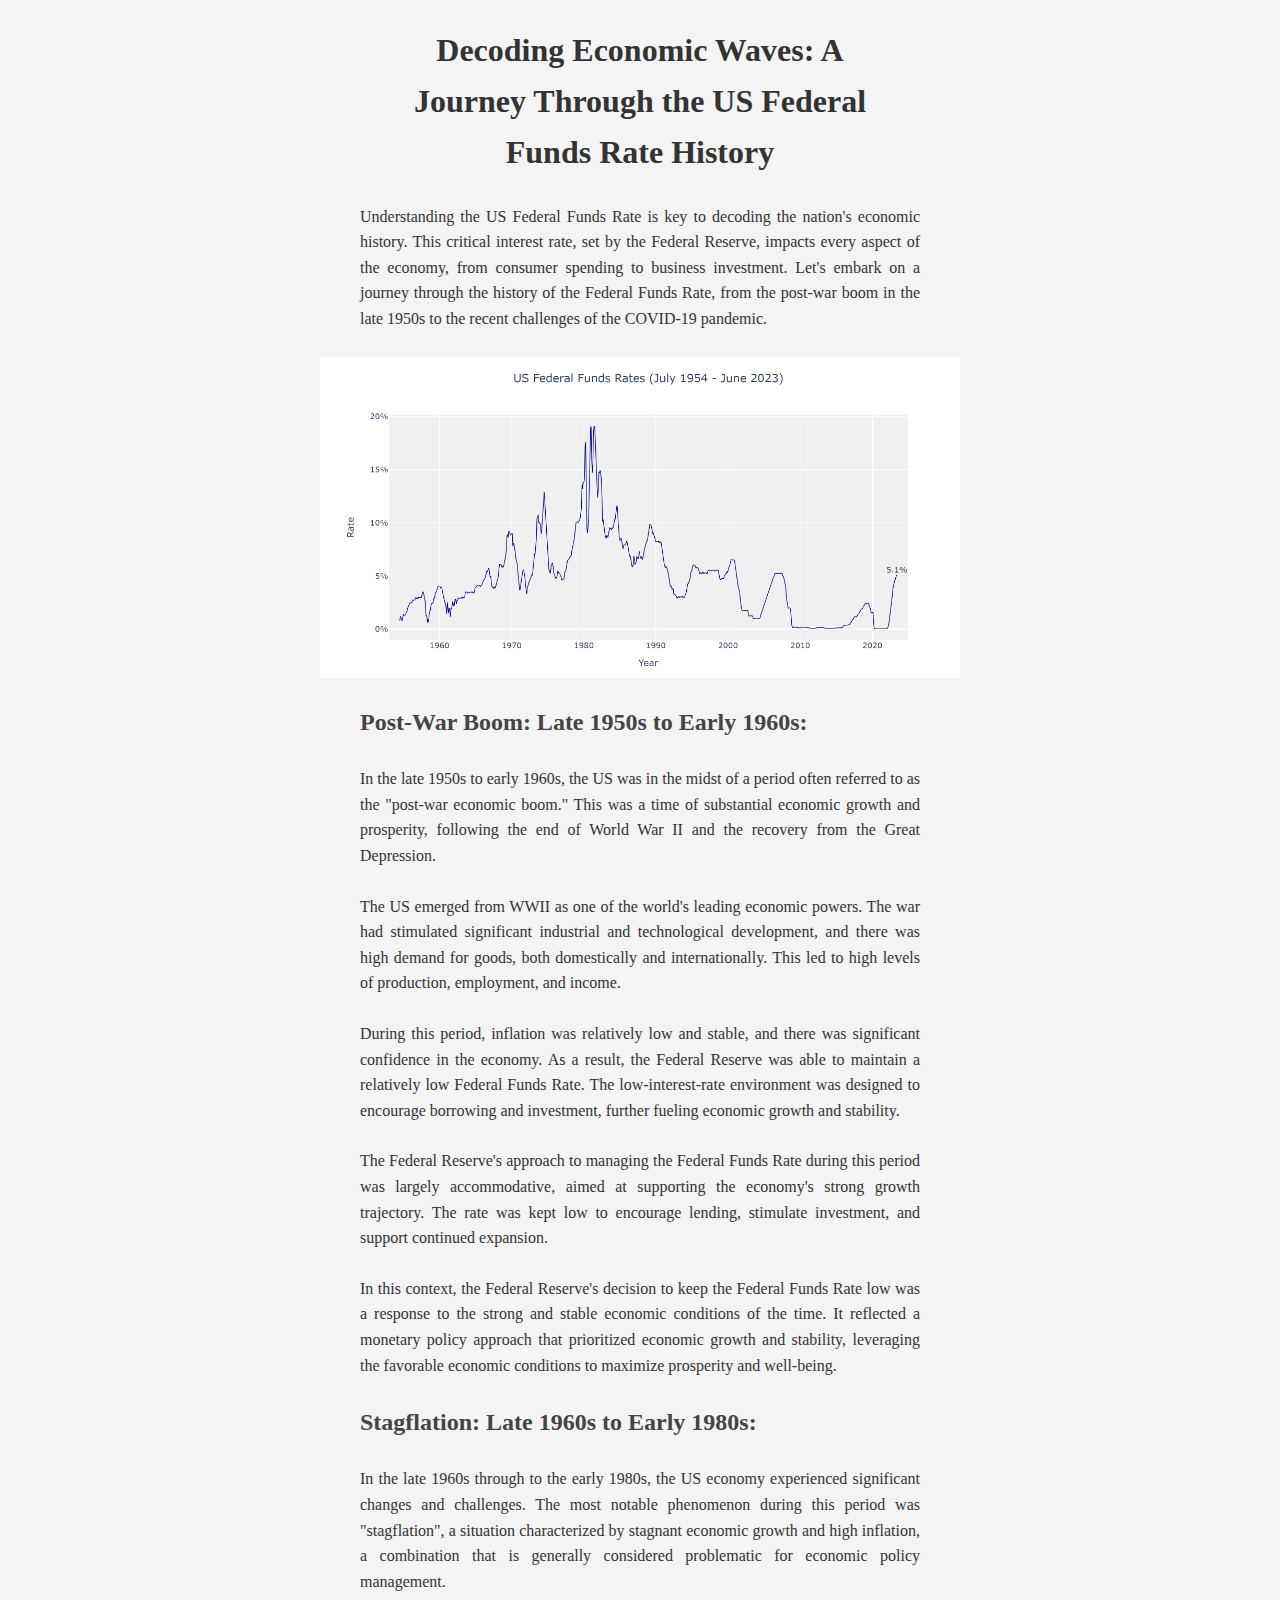
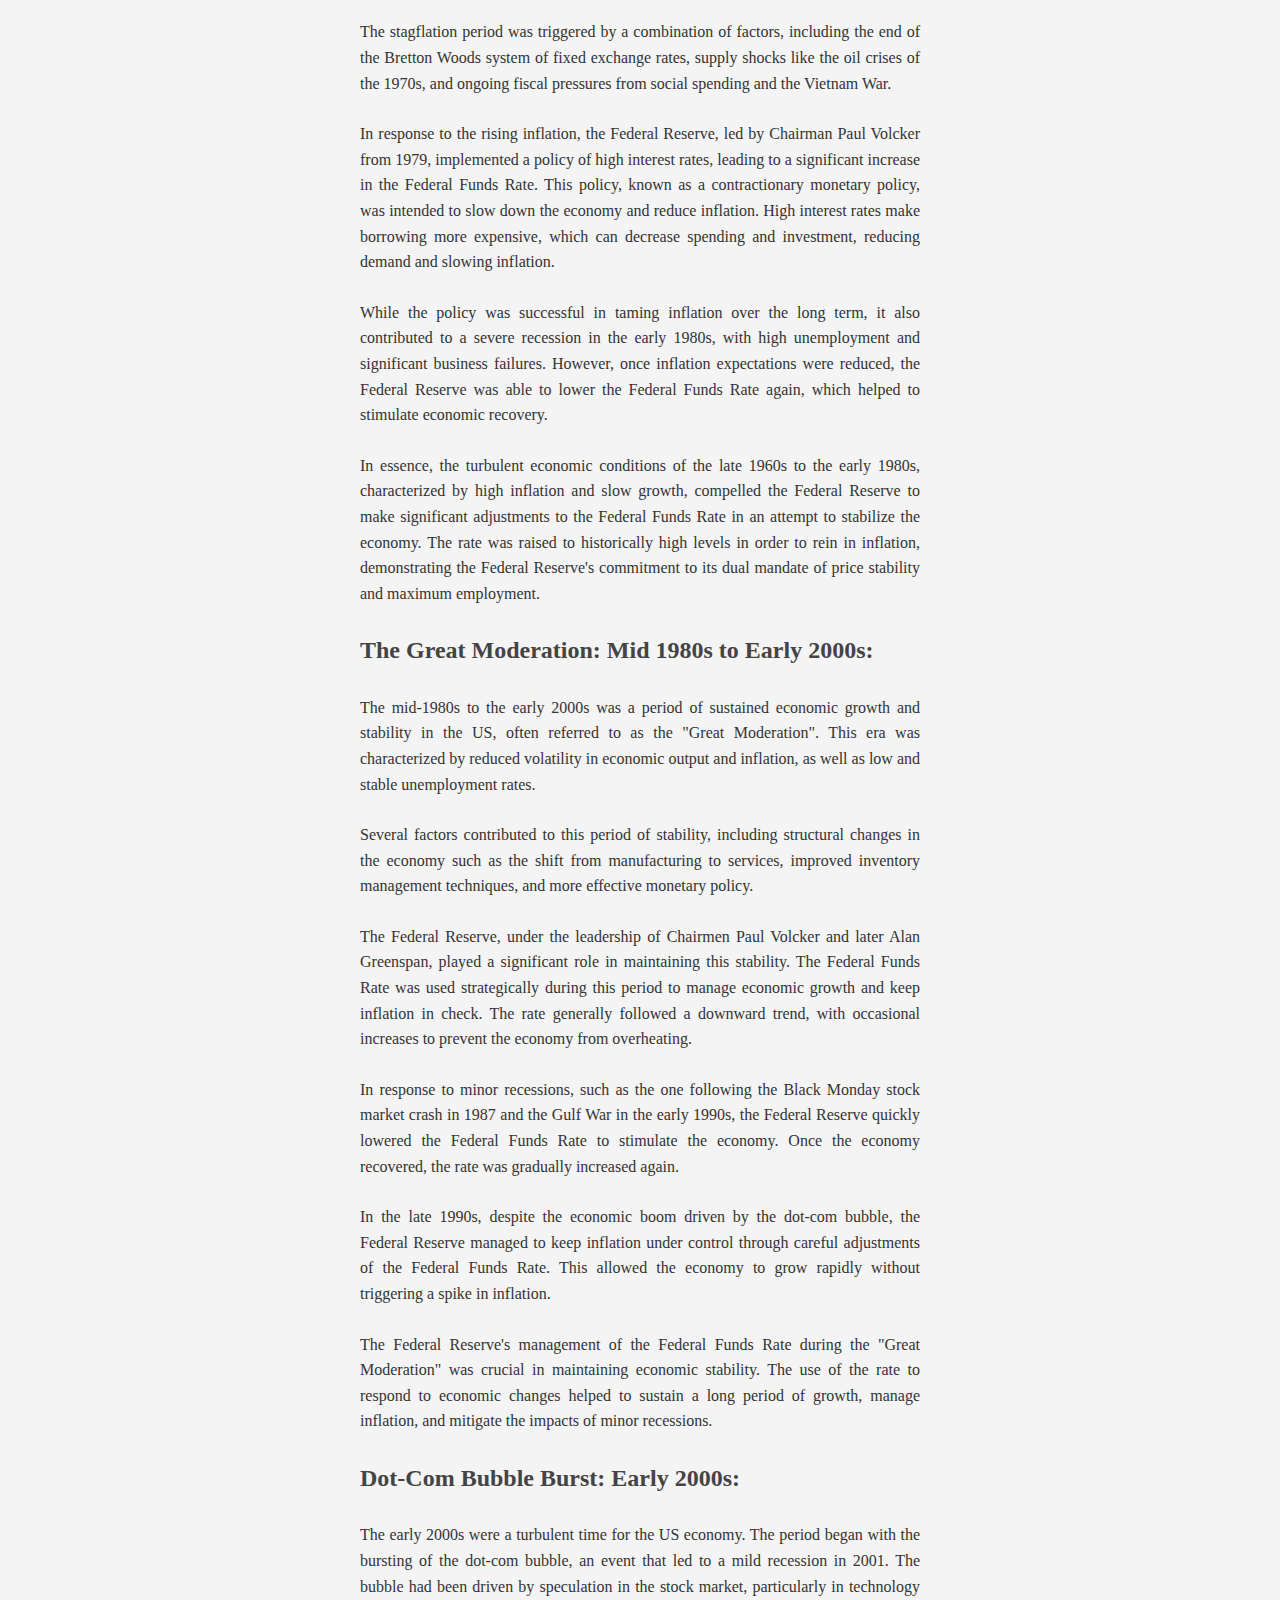
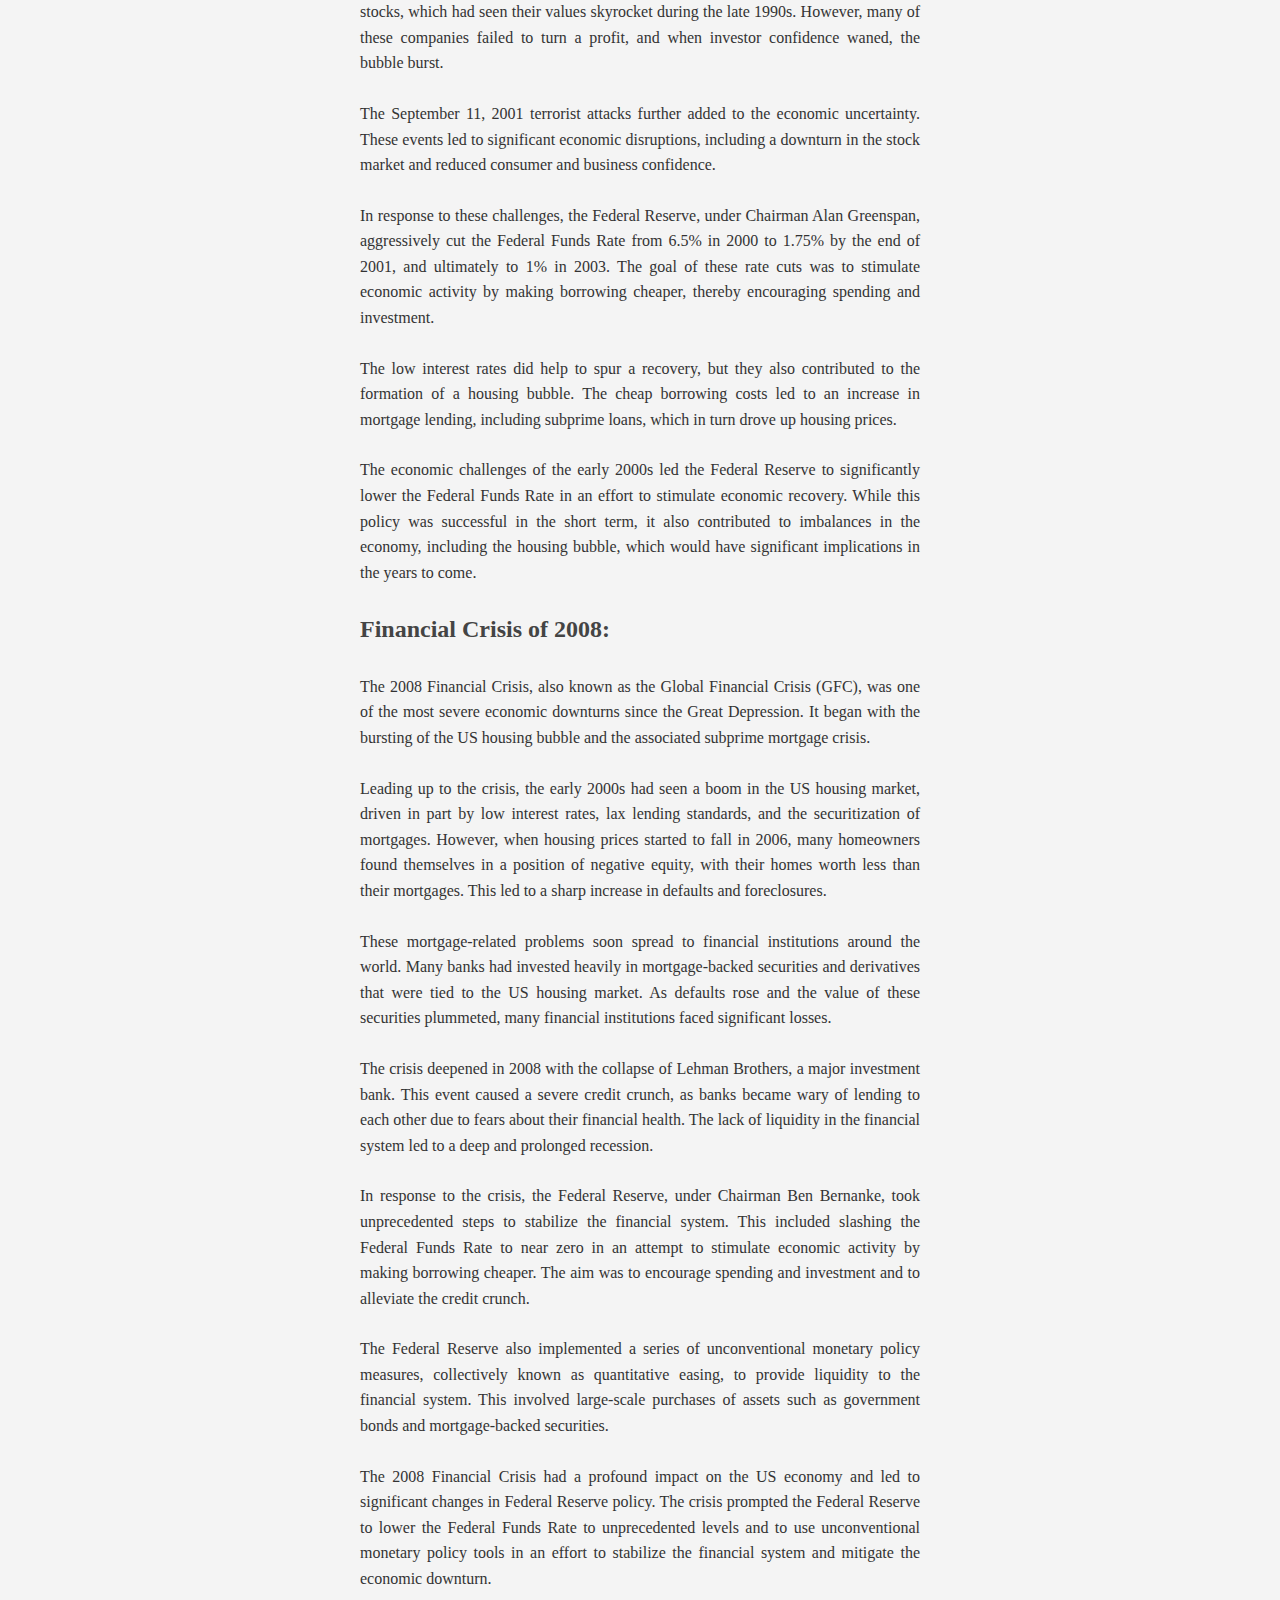
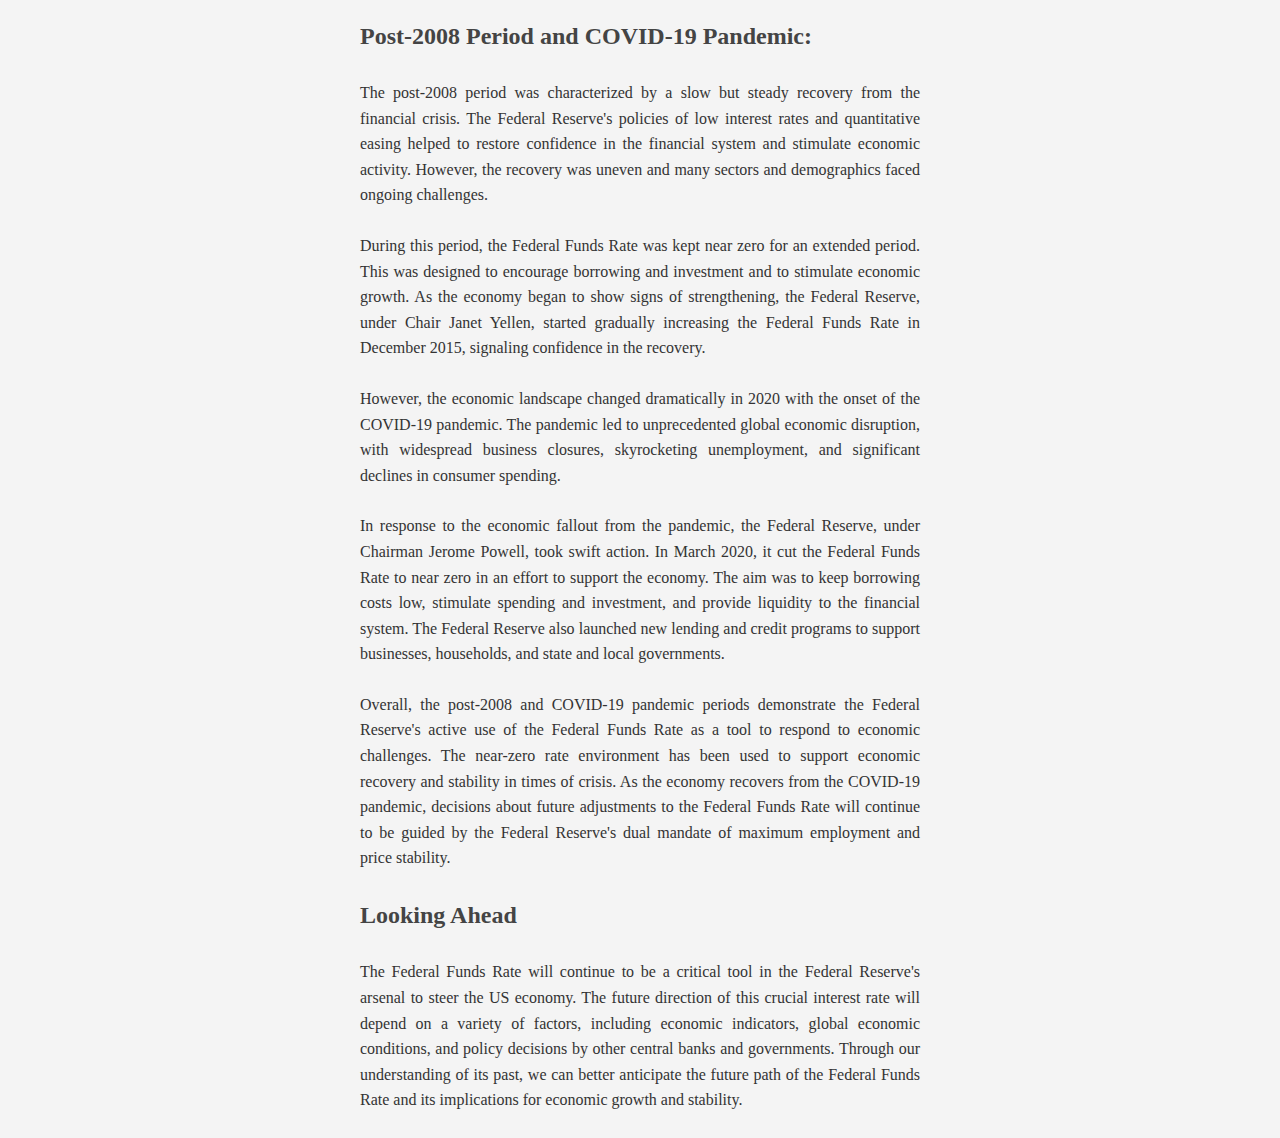
==== commit 361781ce: "replacing title image" ====
--- a/fed-funds/index.html
+++ b/fed-funds/index.html
@@ -10,7 +10,7 @@
 <body>
     <h1>Decoding Economic Waves: A Journey Through the US Federal Funds Rate History</h1>
     <p>Understanding the US Federal Funds Rate is key to decoding the nation's economic history. This critical interest rate, set by the Federal Reserve, impacts every aspect of the economy, from consumer spending to business investment. Let's embark on a journey through the history of the Federal Funds Rate, from the post-war boom in the late 1950s to the recent challenges of the COVID-19 pandemic.</p>
-    <img src="avg-fed-funds.png" alt="US Federal Funds Rate">
+    <img src="monthly-fed-funds.png" alt="US Federal Funds Rate">
     
     <p><h2>Post-War Boom: Late 1950s to Early 1960s: </h2><p>In the late 1950s to early 1960s, the US was in the midst of a period often referred to as the "post-war economic boom." This was a time of substantial economic growth and prosperity, following the end of World War II and the recovery from the Great Depression.</p>
 
